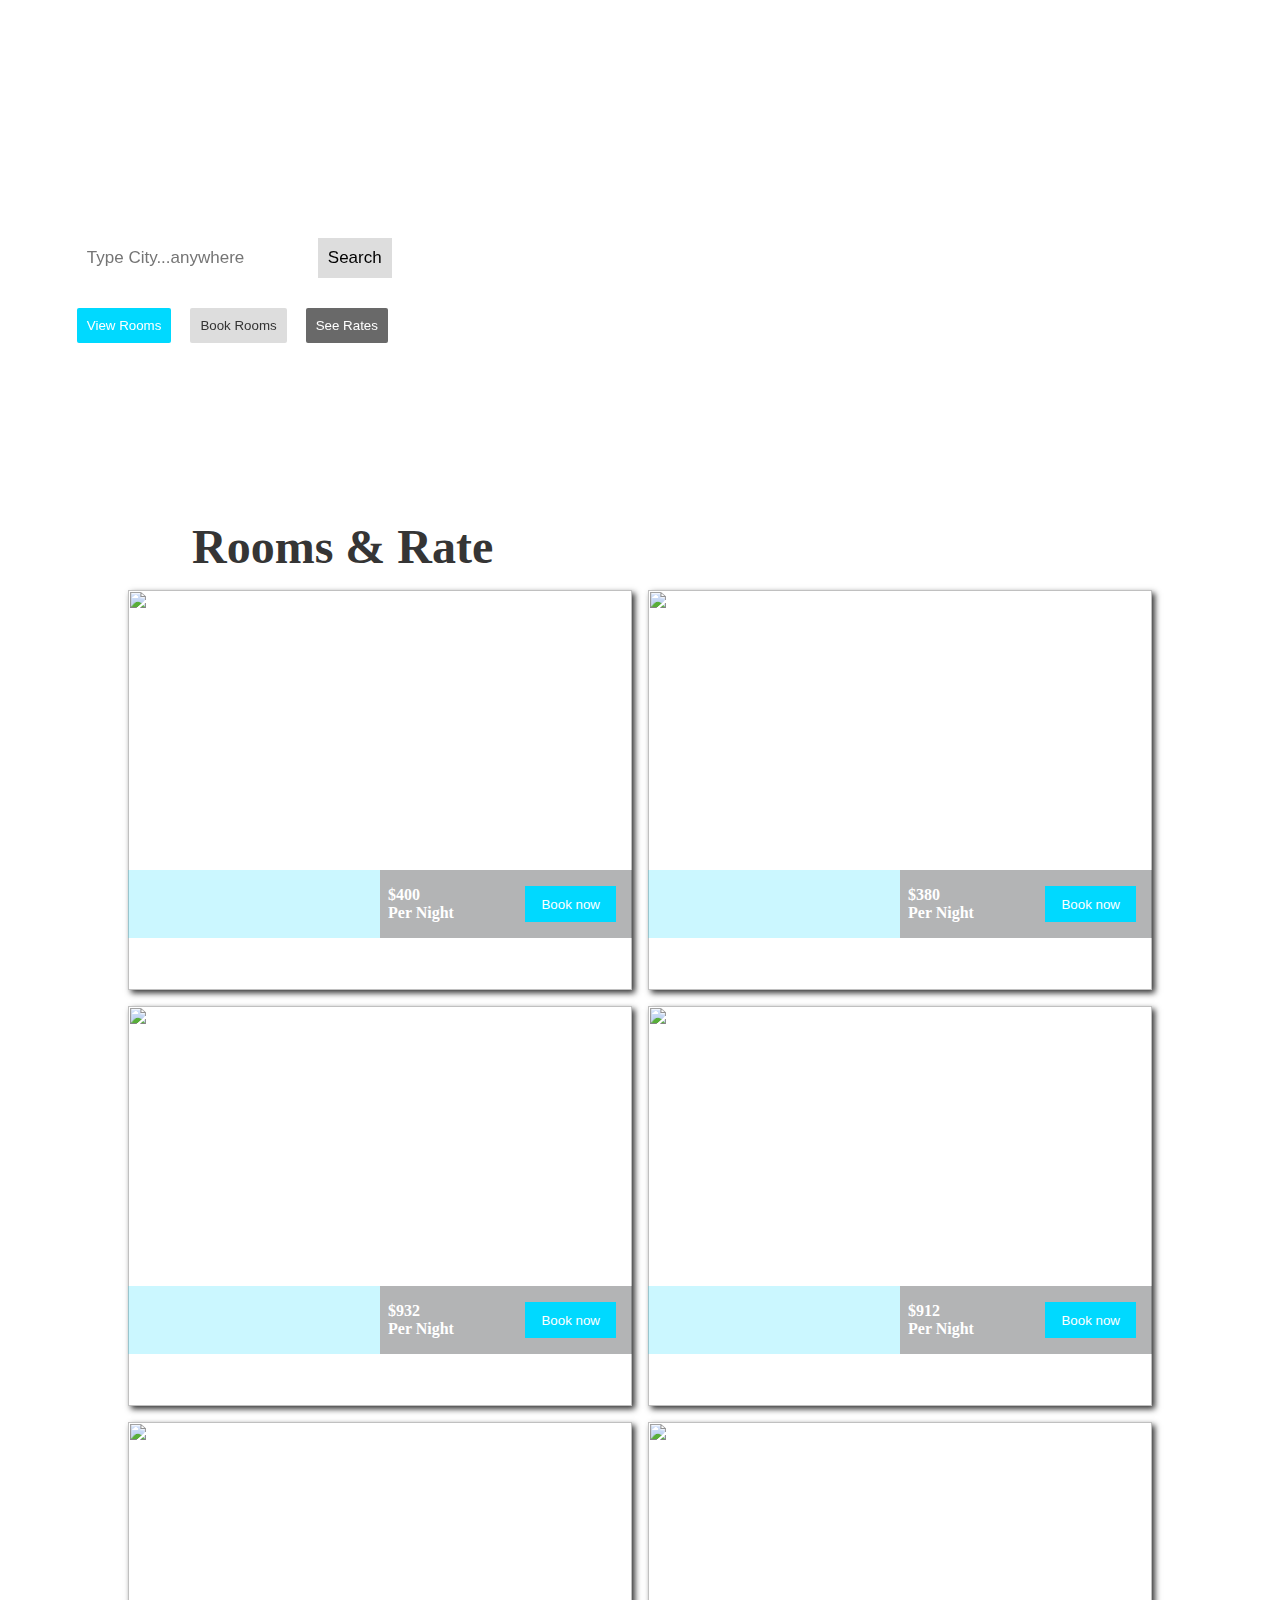
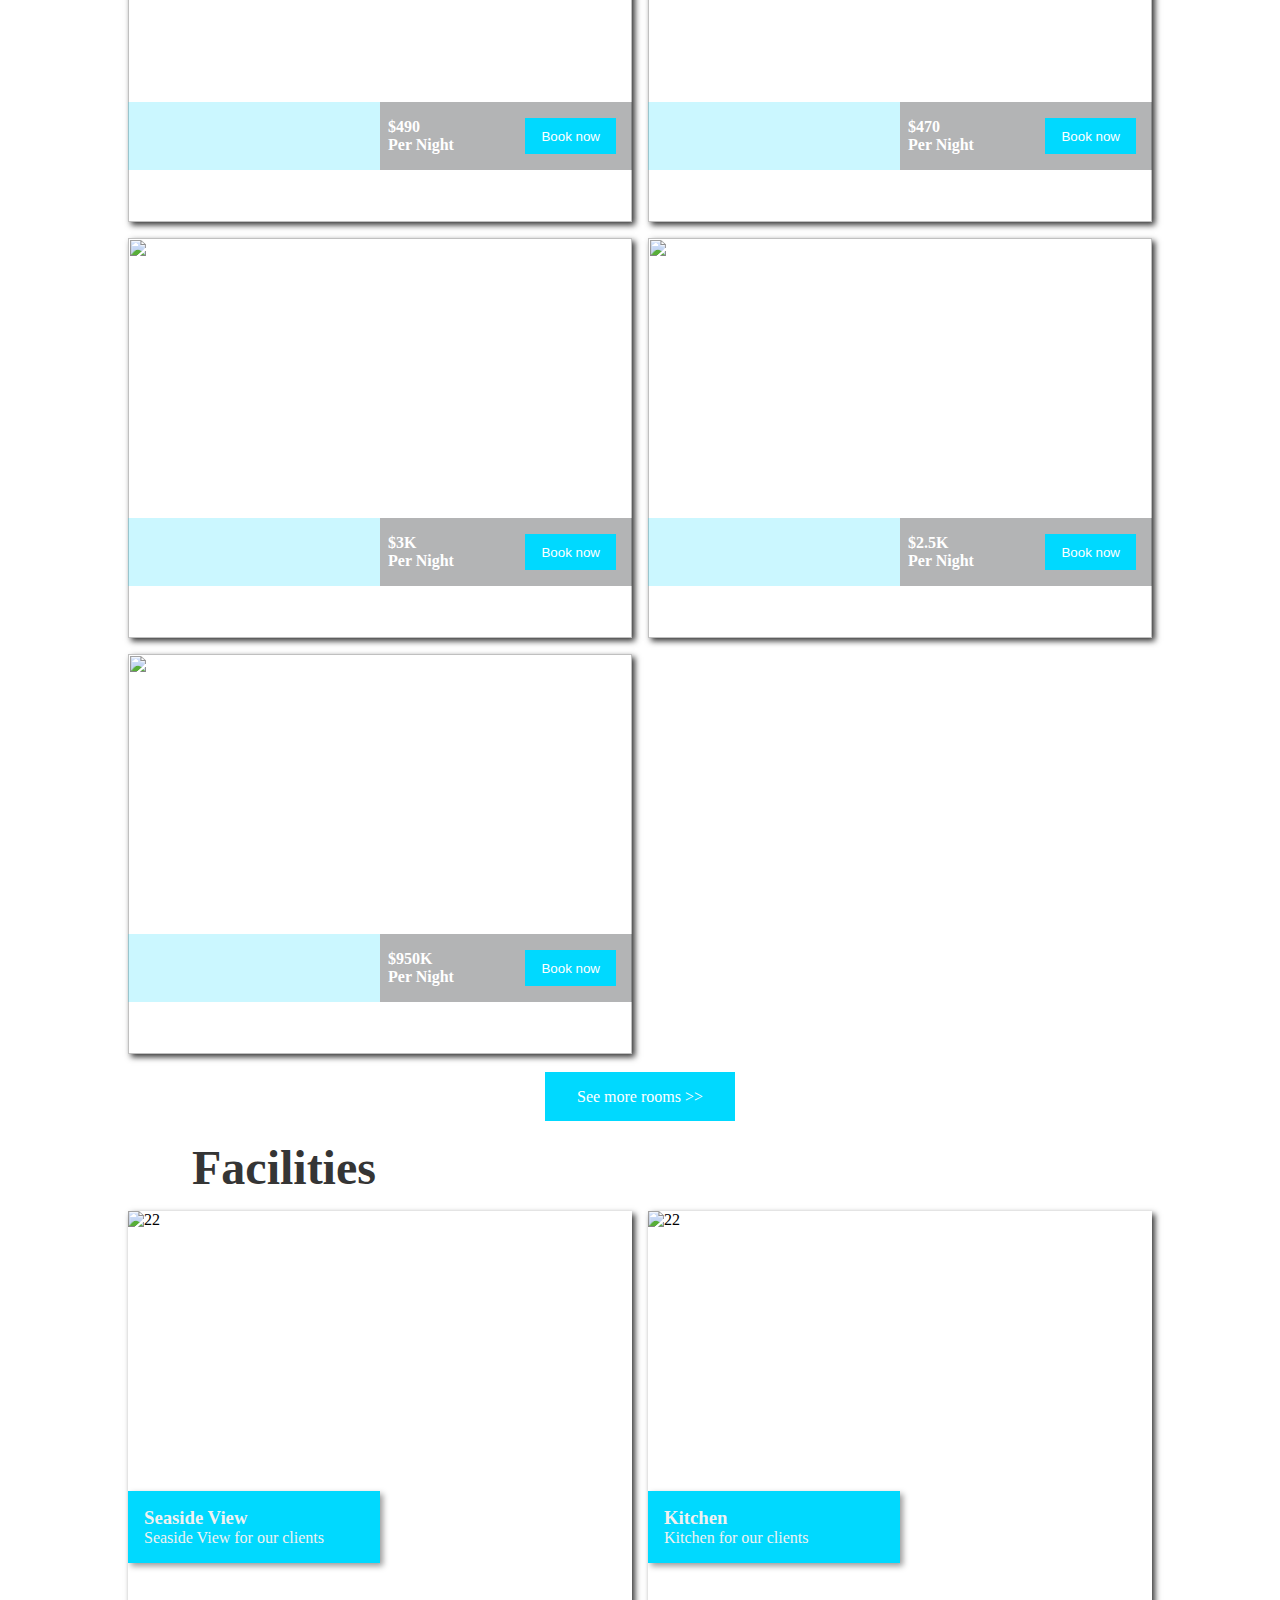
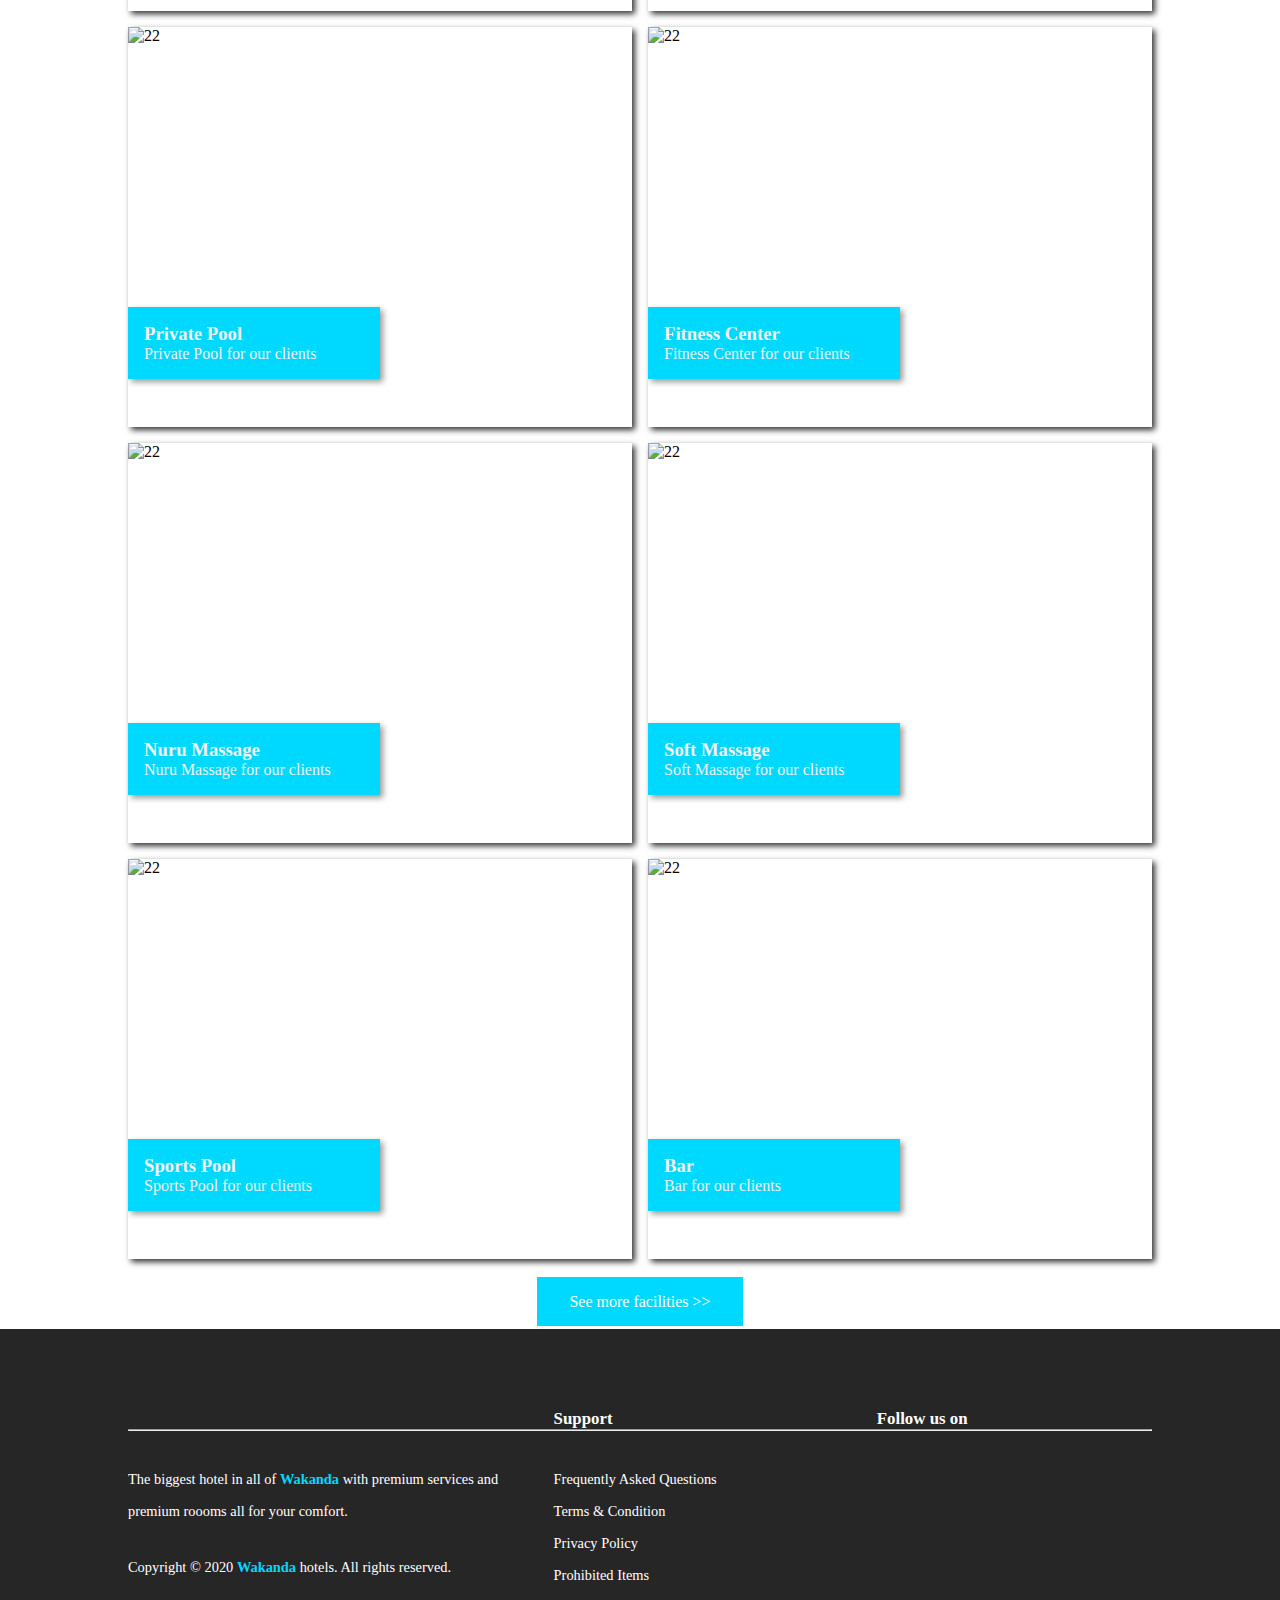
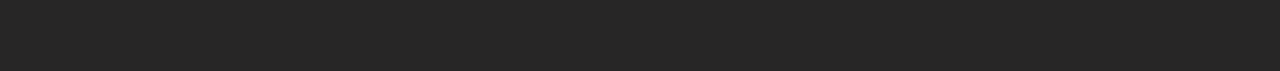
==== Hotel - 4/index.html @ 6106f034 "slider and humber icon updated" ====
<!DOCTYPE html>
<html lang="en">
  <head>
    <meta charset="UTF-8" />
    <meta name="viewport" content="width=device-width, initial-scale=1.0" />
    <title>Wakanda - Home</title>
    <link rel="stylesheet" href="./css/main.css"/>
  </head>
  <body>
    <div id="hero-section" class="hero-section">
      <nav>
        <ul>
          <li class="nav-item"><a href="index.html">Home</a></li>
          <li class="nav-item"><a href="contact.html">Contact Us</a></li>
          <li class="nav-item3">
            <img src="./assets/images/Logo_and_icon/Logo Light.png" alt="" />
          </li>
          <li class="nav-item"><a href="rooms_rate.html">Rooms and rates</a></li>
          <li class="nav-item"><a href="facilities.html">Facilities</a></li>
          <li>
            <img id="humberger"
              src="./assets/images/Logo_and_icon/icon-hamburger.svg"
              alt="menu"
            />
          </li>
        </ul>
          <div id="xmMenu" class="hum-nav hide">
            <li class=""><a href="index.html">Home</a></li>
            <li class=""><a href="contact.html">Contact Us</a></li>
            <li class=""><a href="rooms_rate.html">Rooms and rates</a></li>
            <li class=""><a href="facilities.html">Facilities</a></li>
          </div>
      </nav>
      <div class="hero-text">
        <h1 class="p1">
          best rooms, best rates.
        </h1>
        <p class="p2 mb-2">
          The only 7star Hotel in the whole of WAKANDA, has the best of rooms,
          the best of proces and best of everything.
        </p>
        <form action="GET">
          <input  type="text" placeholder="Type City...anywhere" name="search" />
          <button type="submit">Search</button>
        </form>
        <div class="btns xm-hide">
          <button class="btn1">View Rooms</button>
          <button class="btn2">Book Rooms</button>
          <button class="btn3">See Rates</button>
        </div>
      </div>
    </div>
    <section class="rooms">
      <div class="container">
        <div class="showcase heading">
          <img src="./assets/images/Logo_and_icon/Icon beside heads.png" alt="">
          <h3>Rooms & Rate</h3>
        </div>
        <div id="roomsGallery" class="rooms__gallery">
          <div class="gallery__card">
            <img class="gallery__image" src="./assets/images/Rooms_and_Rates/Room (1).png" alt="">
            <div class="rooms__body">
             <div class="row">
               <div class="col">
                 <h4 class="rooms__title">Master 009</h4>
                 <p class="rooms__text">Master Bedroom with 3 pillows and sofa</p>
               </div>
               <div class="col row">
                <h4 class="rooms__title2">$400 <br> <span>Per Night</span></h4>
                <button class="rooms__button">Book now</button>
               </div>
             </div>
            </div>
          </div>
          <div class="gallery__card">
            <img class="gallery__image" src="./assets/images/Rooms_and_Rates/Room (2).png" alt="">
            <div class="rooms__body">
             <div class="row">
               <div class="col">
                 <h4 class="rooms__title">Master F27</h4>
                 <p class="rooms__text">Master Bedroom with 3 pillows and sofa</p>
               </div>
               <div class="col row">
                <h4 class="rooms__title2">$380 <br> <span>Per Night</span></h4>
                <button class="rooms__button">Book now</button>
               </div>
             </div>
            </div>
          </div>
          <div class="gallery__card">
            <img class="gallery__image" src="./assets/images/Rooms_and_Rates/Room (3).png" alt="">
            <div class="rooms__body">
             <div class="row">
               <div class="col">
                 <h4 class="rooms__title">Bedroom 932</h4>
                 <p class="rooms__text">Master Bedroom with 3 pillows and sofa</p>
               </div>
               <div class="col row">
                <h4 class="rooms__title2">$932 <br> <span>Per Night</span></h4>
                <button class="rooms__button">Book now</button>
               </div>
             </div>
            </div>
          </div>
          <div class="gallery__card">
            <img class="gallery__image" src="./assets/images/Rooms_and_Rates/Room (4).png" alt="">
            <div class="rooms__body">
             <div class="row">
               <div class="col">
                 <h4 class="rooms__title">Master 912</h4>
                 <p class="rooms__text">Master Bedroom with 3 pillows and sofa</p>
               </div>
               <div class="col row">
                <h4 class="rooms__title2">$912 <br> <span>Per Night</span></h4>
                <button class="rooms__button">Book now</button>
               </div>
             </div>
            </div>
          </div>
          <div class="gallery__card">
            <img class="gallery__image" src="./assets/images/Rooms_and_Rates/Room (5).png" alt="">
            <div class="rooms__body">
             <div class="row">
               <div class="col">
                 <h4 class="rooms__title">BEDSTA 202</h4>
                 <p class="rooms__text">Master Bedroom with 3 pillows and sofa</p>
               </div>
               <div class="col row">
                <h4 class="rooms__title2">$490 <br> <span>Per Night</span></h4>
                <button class="rooms__button">Book now</button>
               </div>
             </div>
            </div>
          </div>
          <div class="gallery__card">
            <img class="gallery__image" src="./assets/images/Rooms_and_Rates/Room (6).png" alt="">
            <div class="rooms__body">
             <div class="row">
               <div class="col">
                 <h4 class="rooms__title">HOODbed 317</h4>
                 <p class="rooms__text">Master Bedroom with 3 pillows and sofa</p>
               </div>
               <div class="col row">
                <h4 class="rooms__title2">$470 <br> <span>Per Night</span></h4>
                <button class="rooms__button">Book now</button>
               </div>
             </div>
            </div>
          </div>
          <div class="gallery__card">
            <img class="gallery__image" src="./assets/images/Rooms_and_Rates/Room (7).png" alt="">
            <div class="rooms__body">
             <div class="row">
               <div class="col">
                 <h4 class="rooms__title">Master 001</h4>
                 <p class="rooms__text">Master Bedroom with 3 pillows and sofa</p>
               </div>
               <div class="col row">
                <h4 class="rooms__title2">$3K <br> <span>Per Night</span></h4>
                <button class="rooms__button">Book now</button>
               </div>
             </div>
            </div>
          </div>
          <div class="gallery__card">
            <img class="gallery__image" src="./assets/images/Rooms_and_Rates/Room (8).png" alt="">
            <div class="rooms__body">
             <div class="row">
               <div class="col">
                 <h4 class="rooms__title">BEDSTA 009</h4>
                 <p class="rooms__text">Master Bedroom with 3 pillows and sofa</p>
               </div>
               <div class="col row">
                <h4 class="rooms__title2">$2.5K <br> <span>Per Night</span></h4>
                <button class="rooms__button">Book now</button>
               </div>
             </div>
            </div>
          </div>
          <div class="gallery__card">
            <img class="gallery__image" src="./assets/images/Rooms_and_Rates/Room (9).png" alt="">
            <div class="rooms__body">
             <div class="row">
               <div class="col">
                 <h4 class="rooms__title">LONGRoom 033</h4>
                 <p class="rooms__text">Master Bedroom with 3 pillows and sofa</p>
               </div>
               <div class="col row">
                <h4 class="rooms__title2">$950K <br> <span>Per Night</span></h4>
                <button class="rooms__button">Book now</button>
               </div>
             </div>
            </div>
          </div>
        </div>
        <br>
        <div class="center">
          <a class="rooms__button2" href="./rooms_rate.html">See more rooms >></a>
        </div>
        <br>
      </div>
    </section>
    <section class="facility">
      <div class="container">
        <div class="showcase">
          <img src="./assets/images/Logo_and_icon/Icon beside heads.png" alt="">
          <h3>Facilities</h3>
        </div>
      
        <div id="facilityGallery" class="facility__gallery">
          <div class="gallery__card">
            <img class="gallery__image" src="./assets/images/Facilities/Facility (1).png" alt="">
            <div class="gallery__body">
              <h3 class="gallery__body--head">Seaside View</h3>
              <p class="gallery__body--text">Seaside View for our clients </p>
            </div>
          </div>
          <div class="gallery__card">
            <img class="gallery__image" src="./assets/images/Facilities/Facility (4).png" alt="">
            <div class="gallery__body">
              <h3 class="gallery__body--head">Kitchen View</h3>
              <p class="gallery__body--text">Kitchen View for our clients </p>
            </div>
          </div>
        </div>
        <br>
        <div class="center">
          <a class="rooms__button2" href="./facilities.html">See more facilities >></a>
        </div>
        <br>
      </div>
    </section>
    <section class="footer">
      <div class="container">
        <div class="row mb-4">
          <div class="col-4">
            <img class="footer__logo" src="assets/images/Logo_and_icon/Logo Light.png" alt="">
          </div>
          <div class="col-2">
            <h3 class="footer__label">Support</h3>
          </div>
          <div class="col-2">
            <h3 class="footer__label">Follow us on</h3>
          </div>
        </div>
        <hr>
        <div class="row mt-3">
          <div class="col-4">
           <p class="footer__text mb-2">
             The biggest hotel in all of <span class="footer__hotel-name">Wakanda</span>
             with premium services and premium roooms all for your comfort.</p>
           <p class="footer__text xm-hide">Copyright &copy; 2020 <span class="footer__hotel-name">Wakanda</span> hotels. All rights reserved.</p>
          </div>
          <div class="col-2">
            <ul>
              <li class="footer__support">Frequently Asked Questions</li>
              <li class="footer__support">Terms & Condition</li>
              <li class="footer__support">Privacy Policy</li>
              <li class="footer__support">Prohibited Items</li>
            </ul>
          </div>
          <div class="col-2">
            <ul class="social-handles row">
              <li class="social-icon"><img src="assets/images/Social Media Icons/icons8_facebook_circled_48px.png" alt=""></li>
              <li class="social-icon"><img src="assets/images/Social Media Icons/icons8_linkedin_circled_48px.png" alt=""></li>
              <li class="social-icon"><img src="assets/images/Social Media Icons/icons8_twitter_circled_48px.png" alt=""></li>
            </ul>
          </div>
        </div>
        <div class="lg-hide row">
          <div class="col-4">
            <p class="footer__text">Copyright &copy; 2020 <span class="footer__hotel-name">Wakanda</span> hotels. All rights reserved.</p>
          </div>
        </div>
      </div>
    </section>
    <script src="./js/app.js"></script>
  </body>
</html>
---- Hotel - 4/css/main.css ----
*,*::after, *::before{
  padding: 0;
  margin: 0;
  box-sizing: border-box;
}
body{
  font-family: 'Poppins';
  box-sizing: border-box;
}


/* Contact-section css */
.flex-container {
  display: flex;
  flex-wrap: wrap;
  flex-direction: row;
  height: 400;
  justify-content: space-around;
}

.form {
  background-color: white;
  width: 48%;
  margin-top: 30px;
  margin-left: 30px;
  margin-bottom: 10px;
  margin-right: 20px;
}

.image {
  background-color: white;
  width: 48%;
}

input[type=submit] {
  background-color: rgb(37, 236, 236);
  display: inline-block;
  border: none;
  cursor: pointer;
  color: white;
  font-size: 1rem;
  font-weight: 500;
  padding: 1rem 4rem;

}

input[type=text] {
  padding: 12px 20px;
  box-sizing: border-box;
  border: none;
}

#contactus {
  font-size: large;
  margin-top: 50px;
  margin-bottom: 50px;
  display: flex;
  flex-wrap: nowrap;
  flex-direction: row;
}

#mails {
  display: flex;
  flex-wrap: nowrap;
  flex-direction: row;
  justify-content: space-between;
  margin-bottom: 20px;
}

#fullname {
  width: 100%;
  box-shadow: 2px 2px 2px rgb(223, 219, 219);
  margin-bottom: 20px;
}

#phone,
#address {
  width: 49%;
  box-shadow: 2px 2px 2px rgb(223, 219, 219);
}

#hotelimage {
  width: 100%;
  display: flex;
  flex-wrap: nowrap;
  border: none;
  margin-top: 20px;
}

#message {
  width: 99.2%;
  height: 200px;
  box-shadow: 2px 2px 2px rgb(223, 219, 219);
  border: none;
}

#logo {
  font-size: 50px;
  text-transform: capitalize;
  color: grey;
  padding-left: 20px;
  padding-bottom: 30px;
  padding-top: 0px;


}

#submit {
  margin-top: 20px;
}

@media only screen and (max-width: 900px) {
  .flex-container {
      flex-wrap: wrap-reverse;
      width: 100%;
  }

  .form {
      width: 100%;
      margin-top: 2px;
  }

  .image {
      width: 100%;
  }

  #logo {
      font-size: 30px;
      font-weight: bold;
  }

  .logo {
      height: 40px;
  }
}

@media only screen and (max-width: 350px) {

  #phone,
  #address {
      width: 100%;
      box-shadow: 2px 2px 2px rgb(223, 219, 219);
  }

  #address {
      margin-bottom: 20px;
  }

  #mails {
      flex-wrap: wrap;
  }

  #logo {
      font-size: 25px;
      font-weight: bold;
  }

  .logo {
      height: 30px;
  }
}
/* End Contact-section */




/*Facility -Section css */
.container{
  width: 80%;
  margin: 0 auto;
}


.showcase{
  padding: 1rem 0;
  position: relative;
}
.showcase img{
  width: 3rem;
  position: absolute;
  top: 1.4rem;
}
.showcase h3{
  font-size: 3rem;
  color: #353535;
  padding-left: 4rem;

}
.facility__gallery{
  width: 100%;
  display: grid;
  grid-template-columns: repeat(auto-fit, minmax(500px, 1fr));
  grid-gap: 1rem;
  margin-bottom: 1rem;
}
.gallery__card{
  position: relative;
  height: 25rem;
  box-shadow: 3px 3px 6px rgba(0, 0, 0,0.8);
  overflow: hidden;
  transition: transform 500ms;
}

.gallery__card:hover{
  transform: translateY(2px) scale(.9);
}
.gallery__image{
  width: 100%;
  position: absolute;
  top: 0;
  left: 0;
  height: 100%;
  object-fit: cover;
  z-index: -1;
  animation: moveInTop 500ms ease-out 250ms;
}
.gallery__body{
  background: rgb(0, 217, 255);
  color: #f1f1f1;
  padding: 1rem;
  width: 70%;
  position: absolute;
  top: 70%;
  transition: all 500ms;
  box-shadow: 3px 3px 6px rgba(0, 0, 0,0.4);
  animation: moveInLeft 500ms ease-out;
}

.gallery__card:hover .gallery__body{
  transform: translateY(2px);
}

@media (max-width: 570px) {
  .facility{
    margin: 0;
    width: 100%;
  }
  .showcase{
    margin-left: 7rem;
  }


}
@media (min-width: 809px) {
  .gallery__body{
    width: 50%;
  }

}

@keyframes moveInLeft {
  from{
    transform: translate(-1000px);
  }
}


/* End Facilities-section  */



/*Home - Section */
* a {
  text-decoration: none;
}
* li {
  list-style: none;
}
.hero-section {
  width: 100%;
  background: url(../assets/images/SliderImages/Image2.png);
  background-repeat: no-repeat;
  overflow: hidden;
  bottom: 0;
  background-position: center;
  background-size: cover;
  font-size: 16px;
  height: 100%;
  padding-bottom: 10rem;
  backface-visibility: hidden;
  animation: sliderBack 10000ms ease-in-out infinite 200ms;
}

@keyframes sliderBack {
  0% {
    background:  url(../assets/images/SliderImages/Image2.png);
    
  }
  50% {
    background: url(../assets/images/SliderImages/Image4.png);
    background-color: rgba(0, 0, 0,0.4);
    background-blend-mode: darken;
  }
  75% {
    background: url(../assets/images/SliderImages/Image3.png);
    background-color: rgba(0, 0, 0,0.4);
    background-blend-mode: darken;
  }
  100% {
    background: url(../assets/images/SliderImages/Image1.png);
  }
}

.bg-teal{
  background-color: rgb(0, 217, 255);
}

.hum-nav{
  text-align: center;
  overflow: hidden;
}

.hide{
  display: none;
}

.show{
  display: block;
}


.hum-nav li{
  margin-right: 3rem;
  transition: 200ms;
  animation: moveUp 500ms;
}

@keyframes moveUp{
  from{
    transform: translateY(-20rem);
  }
}
.hum-nav li a{
  color: white;
}



nav {
  margin-top: 40px;
  padding: 20px;
}
nav ul {
  display: flex;
  justify-content: space-evenly;
  flex-wrap: nowrap;
}

nav ul:hover{
  color: rgb(0, 217, 255);
}

nav ul li {
  margin-left: 10px;
  line-height: 2em;
  vertical-align: middle;
}
nav ul .nav-item3 {
  margin-top: -30px;
}
nav ul li a {
  color: #fff;
  font-size: 18px;
  font-weight: 600;
  text-transform: uppercase;
  line-height: 2em;
}

.hero-text {
  display: flex;
  flex-direction: column;
  align-self: flex-start;
  justify-content: space-evenly;
  width: 50%;
  margin-left: 6vw;
  color: #fff;
}
.hero-text .p1 {
  font-size: 45px;
  text-transform: uppercase;
}
.hero-text .p2 {
  font-size: 20px;
}
.hero-text form input {
  padding: 10px;
  font-size: 17px;
  border: none;
}
.hero-text form button {
  padding: 10px 10px;
  margin-left: -4px;
  background: #ddd;
  font-size: 17px;
  border: none;
  cursor: pointer;
}
.hero-text form button:hover {
  background-color: lightslategray;
}
.btns {
  margin-top: 30px;
}
.btns button {
  padding: 10px 10px;
  border-radius: 2px;
  border: 0;
  margin-right: 15px;
  cursor: pointer;
}
.btn1 {
  background-color: rgb(0, 217, 255);
  color: #fff;
}
.btn2 {
  background-color: #ddd;
  color: #333;
}
.btn3 {
  color: #fff;
  background-color: dimgray;
}
@media only screen and (min-width: 376px) {
  nav ul li:last-child {
    display: none;
  }
}
@media only screen and (max-width: 655px) {
  nav ul li a {
    display: none;
  }
  nav ul li:last-child {
    display: block;
  }
  .btns {
    margin-top: 30px;
  }
  .btns button {
    padding: 10px 10px;
    border-radius: 2px;
    border: 0;
    margin-right: 15px;
    cursor: pointer;
    width: 150px;
  }
  .btn1 {
    background-color: rgb(0, 217, 255);
    color: #fff;
    margin-bottom: 10px;
  }
  .btn2 {
    background-color: #ddd;
    color: #333;
    margin-bottom: 10px;
  }
  .btn3 {
    color: #fff;
    background-color: dimgray;
    margin-bottom: 10px;
  }
}
@media only screen and (max-width: 375px) {
  nav ul li {
    align-self: end;
    margin-top: -30px;
    margin-left: 30px;
  }

  nav ul li a {
    display: none;
  }
  nav ul .nav-item3 {
    display: none;
  }
  .hero-text {
    color: #fff;
  }
  .hero-text .p1 {
    font-size: 30px;
    text-transform: uppercase;
  }
  .hero-text .p2 {
    font-size: 20px;
  }
  .hero-text form input {
    padding: 10px;
    font-size: 17px;
    border: none;
  }
  .hero-text form button {
    margin-left: 1px;
    padding: 10px 10px;
    background: #ddd;
    font-size: 13px;
    border: none;
    cursor: pointer;
  }
  .hero-text form button:hover {
    background-color: lightslategray;
  }
  .btns {
    margin-top: 30px;
  }
  .btns button {
    padding: 10px 10px;
    border-radius: 2px;
    border: 0;
    margin-right: 15px;
    cursor: pointer;
    width: 150px;
  }
  .btn1 {
    background-color: rgb(0, 217, 255);
    color: #fff;
    margin-bottom: 10px;
  }
  .btn2 {
    background-color: #ddd;
    color: #333;
    margin-bottom: 10px;
  }
  .btn3 {
    color: #fff;
    background-color: dimgray;
    margin-bottom: 10px;
  }
}



/*Footer-section */
.footer{
  background-color: #272626;
  color: #fff;
  padding: 5rem 0;
  font-size: .9rem;
}
.row {
  display: flex;
  justify-content: space-between;
  /* align-items: flex-start; */
} 

.col-4{
  width: calc(40% - 2rem);
}
.col-2{
  width: calc((60% / 2) - 2rem);
}

.mb-2{
  margin-bottom: 1.5rem;
}
.mt-3{
  margin-top: 2rem;
}

.footer__logo{
  width: 30%;
}

.footer__text, .footer__support{
  line-height: 2rem;
}
.footer__hotel-name{
  color: rgb(0, 217, 255);
  font-weight: bold;
}
.social-handles{
  justify-content: start;
}

.lg-hide{
  display: none;
}


.header nav{
  margin: 0;
  padding: 3rem 0 ;
}





/* INdex -section */
.search{
  margin: 0 2rem;
  width: 50%;
}

.search__input{
  background-color: #f7f7f7f7;
  padding: 0 4rem;
  width: 70%;
}
.flex{
  display: flex;
  padding: 2rem 0;
}
.group-buttons{
  padding: 0;
}
.just-btn{
  /* display: inline-block; */
  padding: .65rem 2rem;
  border: none;
  font-size: 1rem;
  font-weight: 500;
  transition: transform 250ms;
}

.just-btn:hover{
  transform: scale(1.1) translateY(.5rem);
  cursor: pointer;
}

.bg-primary{
  background-color: rgb(0, 217, 255);
  color: white;
}
.bg-dark{
  background-color: #272626;
  color: #fff;
}
.bg-secondary{
  background-color: #f7f7f7f7;
  color: #353535;
}
.bg-dark__deep{
  background-color: #7a7878;
  color: #fff;
}
.rooms__gallery{
  width: 100%;
  display: grid;
  grid-template-columns: repeat(auto-fit, minmax(400px, 1fr));
  grid-gap: 1rem;
  margin-bottom: 1rem;
}
.rooms__body{
color: white;
  padding: 1rem;
  position: absolute;
  top: 70%;
  width: 100%;

}
.rooms__body::after{
  content: '';
  position: absolute;
  width: 50%;
  height: 100%;
  top: 0;
  left: 0;
  background-color: rgba(0, 217, 255, 0.205);
}
.rooms__body::before{
  content: '';
  position: absolute;
  width: 50%;
  height: 100%;
  top: 0;
  right: 0;
  background-color: rgba(25, 28, 29, 0.329);
  z-index: -1;
}
.rooms__title{
  font-size: 1rem;
}
.rooms__title2{
  color: white;
  font-size: 1rem;
  padding-left: .5rem;
}
.rooms__text{
  font-size: .7rem;
}
.rooms__button{
  padding: 0 1rem;
  border: none;
  color: white;
  background-color: rgb(0, 217, 255);
  transition: background-color 250ms;
}
.rooms__button2{
  padding: 1rem 2rem;
  border: none;
  color: white;
  background-color: rgb(0, 217, 255);
  transition: background-color 250ms;
}
.rooms__button:hover,
.rooms__button2:hover{
  cursor: pointer;
  background-color: rgba(0, 217, 255, 0.767);
}
.col{
  width: 50%;
}

.center {
  width: 100%;
  text-align: center;
}


@media (max-width: 690px ){
  .row, .flex {
    flex-flow: column;
    /* align-items: flex-start; */
  }
  .rooms__body > .row{
    flex-flow: row;
  }
  .row > .rooms__title2{
    display: none;
  }
  .row > .rooms__button{
    padding: 1rem 2rem;
    margin: auto;
  }
  .xm-hide{
    display: none;
  }
  .lg-hide{
    display: block;
  }
  .footer__label{
    display: none;
  }
  .footer__logo{
    width: 50%;
  }
  .col-4, .col-2{
    width: 100%;
    text-align: center;
  }
  .social-handles{
    justify-content: center;
    flex-flow: row;
  }
  
  .search {
    width: 100%;
    margin-bottom: 1rem;
    text-align: center;
    padding: 0;
    margin: 0;
  }
  .search__input{
    width: 100%;
    margin-bottom: 1rem;
  }
  .group-buttons{
    display: flex;
    flex-flow: column;
    justify-content: center;
    align-items: center;
  }
  .just-btn{
    width: 50%;
    margin-bottom: 1rem;
  }
  .just-btn:not(:first-child){
    margin-bottom: 1rem;
  }
}
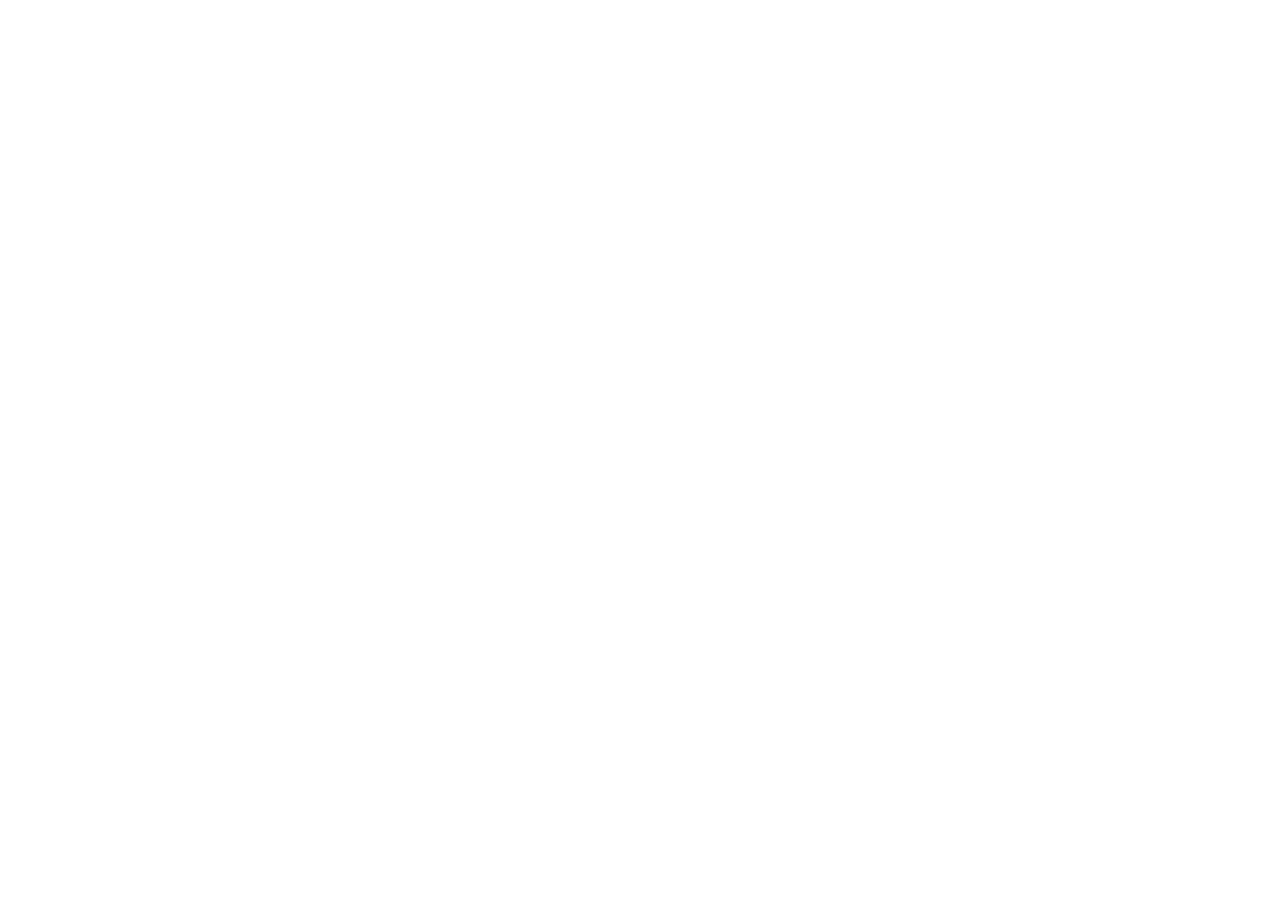
==== commit 04aa455a: "updated repo" ====
--- a/Hotel - 4/index.html
+++ b/Hotel - 4/index.html
@@ -4,276 +4,9 @@
     <meta charset="UTF-8" />
     <meta name="viewport" content="width=device-width, initial-scale=1.0" />
     <title>Wakanda - Home</title>
-    <link rel="stylesheet" href="./css/main.css"/>
+    <link rel="stylesheet" href="./css/main.css" />
   </head>
   <body>
-    <div id="hero-section" class="hero-section">
-      <nav>
-        <ul>
-          <li class="nav-item"><a href="index.html">Home</a></li>
-          <li class="nav-item"><a href="contact.html">Contact Us</a></li>
-          <li class="nav-item3">
-            <img src="./assets/images/Logo_and_icon/Logo Light.png" alt="" />
-          </li>
-          <li class="nav-item"><a href="rooms_rate.html">Rooms and rates</a></li>
-          <li class="nav-item"><a href="facilities.html">Facilities</a></li>
-          <li>
-            <img id="humberger"
-              src="./assets/images/Logo_and_icon/icon-hamburger.svg"
-              alt="menu"
-            />
-          </li>
-        </ul>
-          <div id="xmMenu" class="hum-nav hide">
-            <li class=""><a href="index.html">Home</a></li>
-            <li class=""><a href="contact.html">Contact Us</a></li>
-            <li class=""><a href="rooms_rate.html">Rooms and rates</a></li>
-            <li class=""><a href="facilities.html">Facilities</a></li>
-          </div>
-      </nav>
-      <div class="hero-text">
-        <h1 class="p1">
-          best rooms, best rates.
-        </h1>
-        <p class="p2 mb-2">
-          The only 7star Hotel in the whole of WAKANDA, has the best of rooms,
-          the best of proces and best of everything.
-        </p>
-        <form action="GET">
-          <input  type="text" placeholder="Type City...anywhere" name="search" />
-          <button type="submit">Search</button>
-        </form>
-        <div class="btns xm-hide">
-          <button class="btn1">View Rooms</button>
-          <button class="btn2">Book Rooms</button>
-          <button class="btn3">See Rates</button>
-        </div>
-      </div>
-    </div>
-    <section class="rooms">
-      <div class="container">
-        <div class="showcase heading">
-          <img src="./assets/images/Logo_and_icon/Icon beside heads.png" alt="">
-          <h3>Rooms & Rate</h3>
-        </div>
-        <div id="roomsGallery" class="rooms__gallery">
-          <div class="gallery__card">
-            <img class="gallery__image" src="./assets/images/Rooms_and_Rates/Room (1).png" alt="">
-            <div class="rooms__body">
-             <div class="row">
-               <div class="col">
-                 <h4 class="rooms__title">Master 009</h4>
-                 <p class="rooms__text">Master Bedroom with 3 pillows and sofa</p>
-               </div>
-               <div class="col row">
-                <h4 class="rooms__title2">$400 <br> <span>Per Night</span></h4>
-                <button class="rooms__button">Book now</button>
-               </div>
-             </div>
-            </div>
-          </div>
-          <div class="gallery__card">
-            <img class="gallery__image" src="./assets/images/Rooms_and_Rates/Room (2).png" alt="">
-            <div class="rooms__body">
-             <div class="row">
-               <div class="col">
-                 <h4 class="rooms__title">Master F27</h4>
-                 <p class="rooms__text">Master Bedroom with 3 pillows and sofa</p>
-               </div>
-               <div class="col row">
-                <h4 class="rooms__title2">$380 <br> <span>Per Night</span></h4>
-                <button class="rooms__button">Book now</button>
-               </div>
-             </div>
-            </div>
-          </div>
-          <div class="gallery__card">
-            <img class="gallery__image" src="./assets/images/Rooms_and_Rates/Room (3).png" alt="">
-            <div class="rooms__body">
-             <div class="row">
-               <div class="col">
-                 <h4 class="rooms__title">Bedroom 932</h4>
-                 <p class="rooms__text">Master Bedroom with 3 pillows and sofa</p>
-               </div>
-               <div class="col row">
-                <h4 class="rooms__title2">$932 <br> <span>Per Night</span></h4>
-                <button class="rooms__button">Book now</button>
-               </div>
-             </div>
-            </div>
-          </div>
-          <div class="gallery__card">
-            <img class="gallery__image" src="./assets/images/Rooms_and_Rates/Room (4).png" alt="">
-            <div class="rooms__body">
-             <div class="row">
-               <div class="col">
-                 <h4 class="rooms__title">Master 912</h4>
-                 <p class="rooms__text">Master Bedroom with 3 pillows and sofa</p>
-               </div>
-               <div class="col row">
-                <h4 class="rooms__title2">$912 <br> <span>Per Night</span></h4>
-                <button class="rooms__button">Book now</button>
-               </div>
-             </div>
-            </div>
-          </div>
-          <div class="gallery__card">
-            <img class="gallery__image" src="./assets/images/Rooms_and_Rates/Room (5).png" alt="">
-            <div class="rooms__body">
-             <div class="row">
-               <div class="col">
-                 <h4 class="rooms__title">BEDSTA 202</h4>
-                 <p class="rooms__text">Master Bedroom with 3 pillows and sofa</p>
-               </div>
-               <div class="col row">
-                <h4 class="rooms__title2">$490 <br> <span>Per Night</span></h4>
-                <button class="rooms__button">Book now</button>
-               </div>
-             </div>
-            </div>
-          </div>
-          <div class="gallery__card">
-            <img class="gallery__image" src="./assets/images/Rooms_and_Rates/Room (6).png" alt="">
-            <div class="rooms__body">
-             <div class="row">
-               <div class="col">
-                 <h4 class="rooms__title">HOODbed 317</h4>
-                 <p class="rooms__text">Master Bedroom with 3 pillows and sofa</p>
-               </div>
-               <div class="col row">
-                <h4 class="rooms__title2">$470 <br> <span>Per Night</span></h4>
-                <button class="rooms__button">Book now</button>
-               </div>
-             </div>
-            </div>
-          </div>
-          <div class="gallery__card">
-            <img class="gallery__image" src="./assets/images/Rooms_and_Rates/Room (7).png" alt="">
-            <div class="rooms__body">
-             <div class="row">
-               <div class="col">
-                 <h4 class="rooms__title">Master 001</h4>
-                 <p class="rooms__text">Master Bedroom with 3 pillows and sofa</p>
-               </div>
-               <div class="col row">
-                <h4 class="rooms__title2">$3K <br> <span>Per Night</span></h4>
-                <button class="rooms__button">Book now</button>
-               </div>
-             </div>
-            </div>
-          </div>
-          <div class="gallery__card">
-            <img class="gallery__image" src="./assets/images/Rooms_and_Rates/Room (8).png" alt="">
-            <div class="rooms__body">
-             <div class="row">
-               <div class="col">
-                 <h4 class="rooms__title">BEDSTA 009</h4>
-                 <p class="rooms__text">Master Bedroom with 3 pillows and sofa</p>
-               </div>
-               <div class="col row">
-                <h4 class="rooms__title2">$2.5K <br> <span>Per Night</span></h4>
-                <button class="rooms__button">Book now</button>
-               </div>
-             </div>
-            </div>
-          </div>
-          <div class="gallery__card">
-            <img class="gallery__image" src="./assets/images/Rooms_and_Rates/Room (9).png" alt="">
-            <div class="rooms__body">
-             <div class="row">
-               <div class="col">
-                 <h4 class="rooms__title">LONGRoom 033</h4>
-                 <p class="rooms__text">Master Bedroom with 3 pillows and sofa</p>
-               </div>
-               <div class="col row">
-                <h4 class="rooms__title2">$950K <br> <span>Per Night</span></h4>
-                <button class="rooms__button">Book now</button>
-               </div>
-             </div>
-            </div>
-          </div>
-        </div>
-        <br>
-        <div class="center">
-          <a class="rooms__button2" href="./rooms_rate.html">See more rooms >></a>
-        </div>
-        <br>
-      </div>
-    </section>
-    <section class="facility">
-      <div class="container">
-        <div class="showcase">
-          <img src="./assets/images/Logo_and_icon/Icon beside heads.png" alt="">
-          <h3>Facilities</h3>
-        </div>
-      
-        <div id="facilityGallery" class="facility__gallery">
-          <div class="gallery__card">
-            <img class="gallery__image" src="./assets/images/Facilities/Facility (1).png" alt="">
-            <div class="gallery__body">
-              <h3 class="gallery__body--head">Seaside View</h3>
-              <p class="gallery__body--text">Seaside View for our clients </p>
-            </div>
-          </div>
-          <div class="gallery__card">
-            <img class="gallery__image" src="./assets/images/Facilities/Facility (4).png" alt="">
-            <div class="gallery__body">
-              <h3 class="gallery__body--head">Kitchen View</h3>
-              <p class="gallery__body--text">Kitchen View for our clients </p>
-            </div>
-          </div>
-        </div>
-        <br>
-        <div class="center">
-          <a class="rooms__button2" href="./facilities.html">See more facilities >></a>
-        </div>
-        <br>
-      </div>
-    </section>
-    <section class="footer">
-      <div class="container">
-        <div class="row mb-4">
-          <div class="col-4">
-            <img class="footer__logo" src="assets/images/Logo_and_icon/Logo Light.png" alt="">
-          </div>
-          <div class="col-2">
-            <h3 class="footer__label">Support</h3>
-          </div>
-          <div class="col-2">
-            <h3 class="footer__label">Follow us on</h3>
-          </div>
-        </div>
-        <hr>
-        <div class="row mt-3">
-          <div class="col-4">
-           <p class="footer__text mb-2">
-             The biggest hotel in all of <span class="footer__hotel-name">Wakanda</span>
-             with premium services and premium roooms all for your comfort.</p>
-           <p class="footer__text xm-hide">Copyright &copy; 2020 <span class="footer__hotel-name">Wakanda</span> hotels. All rights reserved.</p>
-          </div>
-          <div class="col-2">
-            <ul>
-              <li class="footer__support">Frequently Asked Questions</li>
-              <li class="footer__support">Terms & Condition</li>
-              <li class="footer__support">Privacy Policy</li>
-              <li class="footer__support">Prohibited Items</li>
-            </ul>
-          </div>
-          <div class="col-2">
-            <ul class="social-handles row">
-              <li class="social-icon"><img src="assets/images/Social Media Icons/icons8_facebook_circled_48px.png" alt=""></li>
-              <li class="social-icon"><img src="assets/images/Social Media Icons/icons8_linkedin_circled_48px.png" alt=""></li>
-              <li class="social-icon"><img src="assets/images/Social Media Icons/icons8_twitter_circled_48px.png" alt=""></li>
-            </ul>
-          </div>
-        </div>
-        <div class="lg-hide row">
-          <div class="col-4">
-            <p class="footer__text">Copyright &copy; 2020 <span class="footer__hotel-name">Wakanda</span> hotels. All rights reserved.</p>
-          </div>
-        </div>
-      </div>
-    </section>
-    <script src="./js/app.js"></script>
+    
   </body>
 </html>
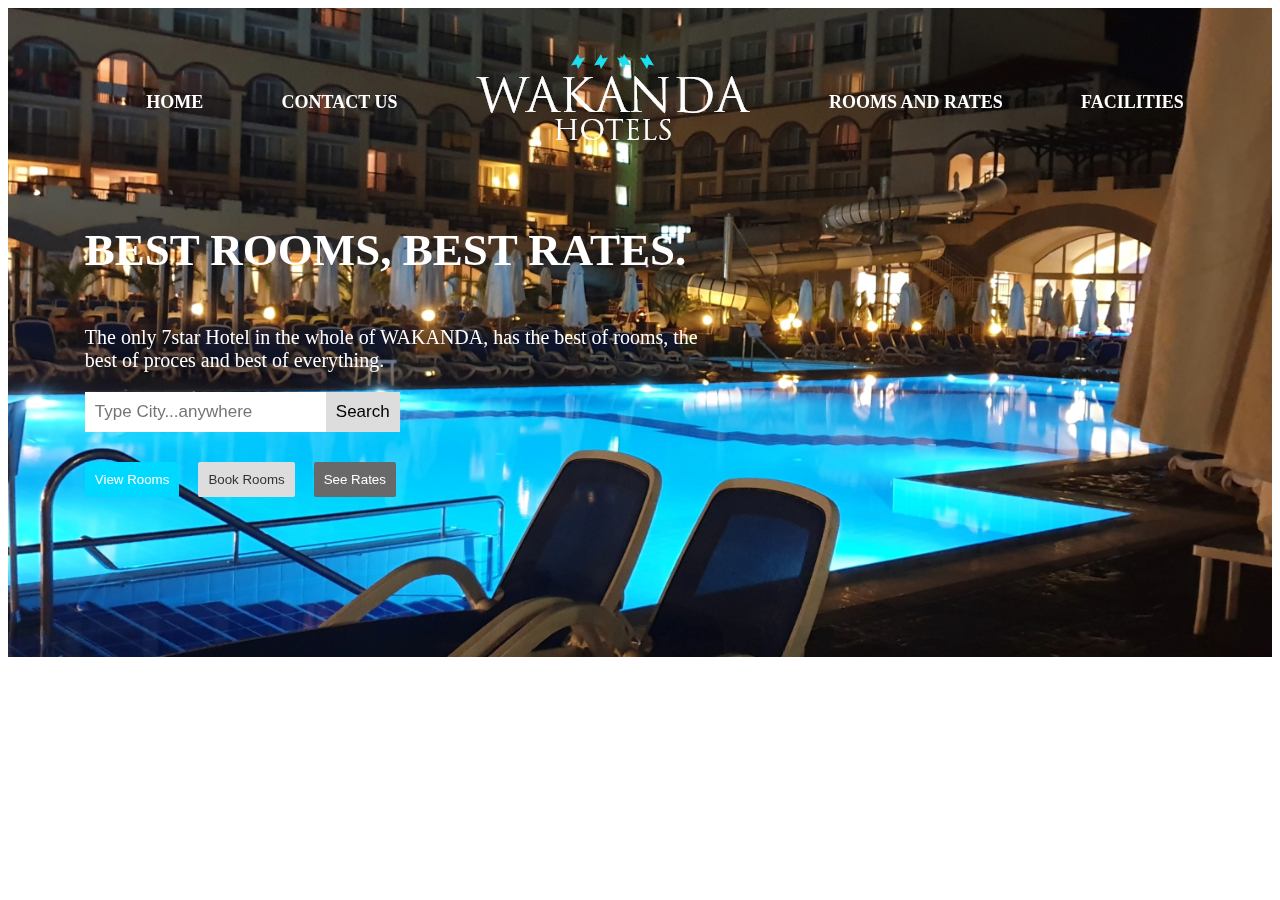
==== commit db8aecbd: "add navbar and home slider section" ====
--- a/Hotel - 4/index.html
+++ b/Hotel - 4/index.html
@@ -7,6 +7,52 @@
     <link rel="stylesheet" href="./css/main.css" />
   </head>
   <body>
-    
+    <div id="hero-section" class="hero-section">
+      <nav>
+        <ul>
+          <li class="nav-item"><a href="index.html">Home</a></li>
+          <li class="nav-item"><a href="contact.html">Contact Us</a></li>
+          <li class="nav-item3">
+            <img src="./assets/images/Logo_and_icon/Logo Light.png" alt="" />
+          </li>
+          <li class="nav-item">
+            <a href="rooms_rate.html">Rooms and rates</a>
+          </li>
+          <li class="nav-item"><a href="facility.html">Facilities</a></li>
+          <li>
+            <img
+              id="humberger"
+              src="./assets/images/Logo_and_icon/icon-hamburger.svg"
+              alt="menu"
+            />
+          </li>
+        </ul>
+        <div id="xmMenu" class="hum-nav hide">
+          <li class=""><a href="index.html">Home</a></li>
+          <li class=""><a href="contact.html">Contact Us</a></li>
+          <li class=""><a href="rooms_rate.html">Rooms and rates</a></li>
+          <li class=""><a href="facilities.html">Facilities</a></li>
+        </div>
+      </nav>
+      <div class="hero-text">
+        <h1 class="p1">
+          best rooms, best rates.
+        </h1>
+        <p class="p2 mb-2">
+          The only 7star Hotel in the whole of WAKANDA, has the best of rooms,
+          the best of proces and best of everything.
+        </p>
+        <form action="GET">
+          <input type="text" placeholder="Type City...anywhere" name="search" />
+          <button type="submit">Search</button>
+        </form>
+        <div class="btns xm-hide">
+          <button class="btn1">View Rooms</button>
+          <button class="btn2">Book Rooms</button>
+          <button class="btn3">See Rates</button>
+        </div>
+      </div>
+    </div>
+    <script src="./js/app.js"></script>
   </body>
 </html>
--- a/Hotel - 4/css/main.css
+++ b/Hotel - 4/css/main.css
@@ -0,0 +1,447 @@
+/* Rooms and Rate -section */
+.search {
+  margin: 0 2rem;
+  width: 50%;
+}
+
+.search__input {
+  background-color: #f7f7f7f7;
+  padding: 0 4rem;
+  width: 70%;
+}
+.flex {
+  display: flex;
+  padding: 2rem 0;
+}
+.group-buttons {
+  padding: 0;
+}
+.just-btn {
+  /* display: inline-block; */
+  padding: 0.65rem 2rem;
+  border: none;
+  font-size: 1rem;
+  font-weight: 500;
+  transition: transform 250ms;
+}
+
+.just-btn:hover {
+  transform: scale(1.1) translateY(0.5rem);
+  cursor: pointer;
+}
+
+.bg-primary {
+  background-color: rgb(0, 217, 255);
+  color: white;
+}
+.bg-dark {
+  background-color: #272626;
+  color: #fff;
+}
+.bg-secondary {
+  background-color: #f7f7f7f7;
+  color: #353535;
+}
+.bg-dark__deep {
+  background-color: #7a7878;
+  color: #fff;
+}
+.rooms__gallery {
+  width: 100%;
+  display: grid;
+  grid-template-columns: repeat(auto-fit, minmax(400px, 1fr));
+  grid-gap: 1rem;
+  margin-bottom: 1rem;
+}
+.rooms__body {
+  color: white;
+  padding: 1rem;
+  position: absolute;
+  top: 70%;
+  width: 100%;
+}
+.rooms__body::after {
+  content: "";
+  position: absolute;
+  width: 50%;
+  height: 100%;
+  top: 0;
+  left: 0;
+  background-color: rgba(0, 217, 255, 0.205);
+}
+.rooms__body::before {
+  content: "";
+  position: absolute;
+  width: 50%;
+  height: 100%;
+  top: 0;
+  right: 0;
+  background-color: rgba(25, 28, 29, 0.329);
+  z-index: -1;
+}
+.rooms__title {
+  font-size: 1rem;
+}
+.rooms__title2 {
+  color: white;
+  font-size: 1rem;
+  padding-left: 0.5rem;
+}
+.rooms__text {
+  font-size: 0.7rem;
+}
+.rooms__button {
+  padding: 0 1rem;
+  border: none;
+  color: white;
+  background-color: rgb(0, 217, 255);
+  transition: background-color 250ms;
+}
+.rooms__button2 {
+  padding: 1rem 2rem;
+  border: none;
+  color: white;
+  background-color: rgb(0, 217, 255);
+  transition: background-color 250ms;
+}
+.rooms__button:hover,
+.rooms__button2:hover {
+  cursor: pointer;
+  background-color: rgba(0, 217, 255, 0.767);
+}
+.col {
+  width: 50%;
+}
+
+.center {
+  width: 100%;
+  text-align: center;
+}
+
+@media (max-width: 690px) {
+  .row,
+  .flex {
+    flex-flow: column;
+    /* align-items: flex-start; */
+  }
+  .rooms__body > .row {
+    flex-flow: row;
+  }
+  .row > .rooms__title2 {
+    display: none;
+  }
+  .row > .rooms__button {
+    padding: 1rem 2rem;
+    margin: auto;
+  }
+  .xm-hide {
+    display: none;
+  }
+  .lg-hide {
+    display: block;
+  }
+  .footer__label {
+    display: none;
+  }
+  .footer__logo {
+    width: 50%;
+  }
+  .col-4,
+  .col-2 {
+    width: 100%;
+    text-align: center;
+  }
+  .social-handles {
+    justify-content: center;
+    flex-flow: row;
+  }
+
+  .search {
+    width: 100%;
+    margin-bottom: 1rem;
+    text-align: center;
+    padding: 0;
+    margin: 0;
+  }
+  .search__input {
+    width: 100%;
+    margin-bottom: 1rem;
+  }
+  .group-buttons {
+    display: flex;
+    flex-flow: column;
+    justify-content: center;
+    align-items: center;
+  }
+  .just-btn {
+    width: 50%;
+    margin-bottom: 1rem;
+  }
+  .just-btn:not(:first-child) {
+    margin-bottom: 1rem;
+  }
+}
+
+/* nav and home */
+/*Home - Section */
+* a {
+  text-decoration: none;
+}
+* li {
+  list-style: none;
+}
+.hero-section {
+  width: 100%;
+  background: url(../assets/images/SliderImages/Image2.png);
+  background-repeat: no-repeat;
+  overflow: hidden;
+  bottom: 0;
+  background-position: center;
+  background-size: cover;
+  font-size: 16px;
+  height: 100%;
+  padding-bottom: 10rem;
+  backface-visibility: hidden;
+  animation: sliderBack 10000ms ease-in-out infinite 200ms;
+}
+
+@keyframes sliderBack {
+  0% {
+    background: url(../assets/images/SliderImages/Image2.png);
+  }
+  50% {
+    background: url(../assets/images/SliderImages/Image4.png);
+    background-color: rgba(0, 0, 0, 0.4);
+    background-blend-mode: darken;
+  }
+  75% {
+    background: url(../assets/images/SliderImages/Image3.png);
+    background-color: rgba(0, 0, 0, 0.4);
+    background-blend-mode: darken;
+  }
+  100% {
+    background: url(../assets/images/SliderImages/Image1.png);
+  }
+}
+
+.bg-teal {
+  background-color: rgb(0, 217, 255);
+}
+
+.hum-nav {
+  text-align: center;
+  overflow: hidden;
+}
+
+.hide {
+  display: none;
+}
+
+.show {
+  display: block;
+}
+
+.hum-nav li {
+  margin-right: 3rem;
+  transition: 200ms;
+  animation: moveUp 500ms;
+}
+
+@keyframes moveUp {
+  from {
+    transform: translateY(-20rem);
+  }
+}
+.hum-nav li a {
+  color: white;
+}
+
+nav {
+  margin-top: 40px;
+  padding: 20px;
+}
+nav ul {
+  display: flex;
+  justify-content: space-evenly;
+  flex-wrap: nowrap;
+}
+
+nav ul:hover {
+  color: rgb(0, 217, 255);
+}
+
+nav ul li {
+  margin-left: 10px;
+  line-height: 2em;
+  vertical-align: middle;
+}
+nav ul .nav-item3 {
+  margin-top: -30px;
+}
+nav ul li a {
+  color: #fff;
+  font-size: 18px;
+  font-weight: 600;
+  text-transform: uppercase;
+  line-height: 2em;
+}
+
+.hero-text {
+  display: flex;
+  flex-direction: column;
+  align-self: flex-start;
+  justify-content: space-evenly;
+  width: 50%;
+  margin-left: 6vw;
+  color: #fff;
+}
+.hero-text .p1 {
+  font-size: 45px;
+  text-transform: uppercase;
+}
+.hero-text .p2 {
+  font-size: 20px;
+}
+.hero-text form input {
+  padding: 10px;
+  font-size: 17px;
+  border: none;
+}
+.hero-text form button {
+  padding: 10px 10px;
+  margin-left: -4px;
+  background: #ddd;
+  font-size: 17px;
+  border: none;
+  cursor: pointer;
+}
+.hero-text form button:hover {
+  background-color: lightslategray;
+}
+.btns {
+  margin-top: 30px;
+}
+.btns button {
+  padding: 10px 10px;
+  border-radius: 2px;
+  border: 0;
+  margin-right: 15px;
+  cursor: pointer;
+}
+.btn1 {
+  background-color: rgb(0, 217, 255);
+  color: #fff;
+}
+.btn2 {
+  background-color: #ddd;
+  color: #333;
+}
+.btn3 {
+  color: #fff;
+  background-color: dimgray;
+}
+@media only screen and (min-width: 376px) {
+  nav ul li:last-child {
+    display: none;
+  }
+}
+@media only screen and (max-width: 655px) {
+  nav ul li a {
+    display: none;
+  }
+  nav ul li:last-child {
+    display: block;
+  }
+  .btns {
+    margin-top: 30px;
+  }
+  .btns button {
+    padding: 10px 10px;
+    border-radius: 2px;
+    border: 0;
+    margin-right: 15px;
+    cursor: pointer;
+    width: 150px;
+  }
+  .btn1 {
+    background-color: rgb(0, 217, 255);
+    color: #fff;
+    margin-bottom: 10px;
+  }
+  .btn2 {
+    background-color: #ddd;
+    color: #333;
+    margin-bottom: 10px;
+  }
+  .btn3 {
+    color: #fff;
+    background-color: dimgray;
+    margin-bottom: 10px;
+  }
+}
+@media only screen and (max-width: 375px) {
+  nav ul li {
+    align-self: end;
+    margin-top: -30px;
+    margin-left: 30px;
+  }
+
+  nav ul li a {
+    display: none;
+  }
+  nav ul .nav-item3 {
+    display: none;
+  }
+  .hero-text {
+    color: #fff;
+  }
+  .hero-text .p1 {
+    font-size: 30px;
+    text-transform: uppercase;
+  }
+  .hero-text .p2 {
+    font-size: 20px;
+  }
+  .hero-text form input {
+    padding: 10px;
+    font-size: 17px;
+    border: none;
+  }
+  .hero-text form button {
+    margin-left: 1px;
+    padding: 10px 10px;
+    background: #ddd;
+    font-size: 13px;
+    border: none;
+    cursor: pointer;
+  }
+  .hero-text form button:hover {
+    background-color: lightslategray;
+  }
+  .btns {
+    margin-top: 30px;
+  }
+  .btns button {
+    padding: 10px 10px;
+    border-radius: 2px;
+    border: 0;
+    margin-right: 15px;
+    cursor: pointer;
+    width: 150px;
+  }
+  .btn1 {
+    background-color: rgb(0, 217, 255);
+    color: #fff;
+    margin-bottom: 10px;
+  }
+  .btn2 {
+    background-color: #ddd;
+    color: #333;
+    margin-bottom: 10px;
+  }
+  .btn3 {
+    color: #fff;
+    background-color: dimgray;
+    margin-bottom: 10px;
+  }
+}
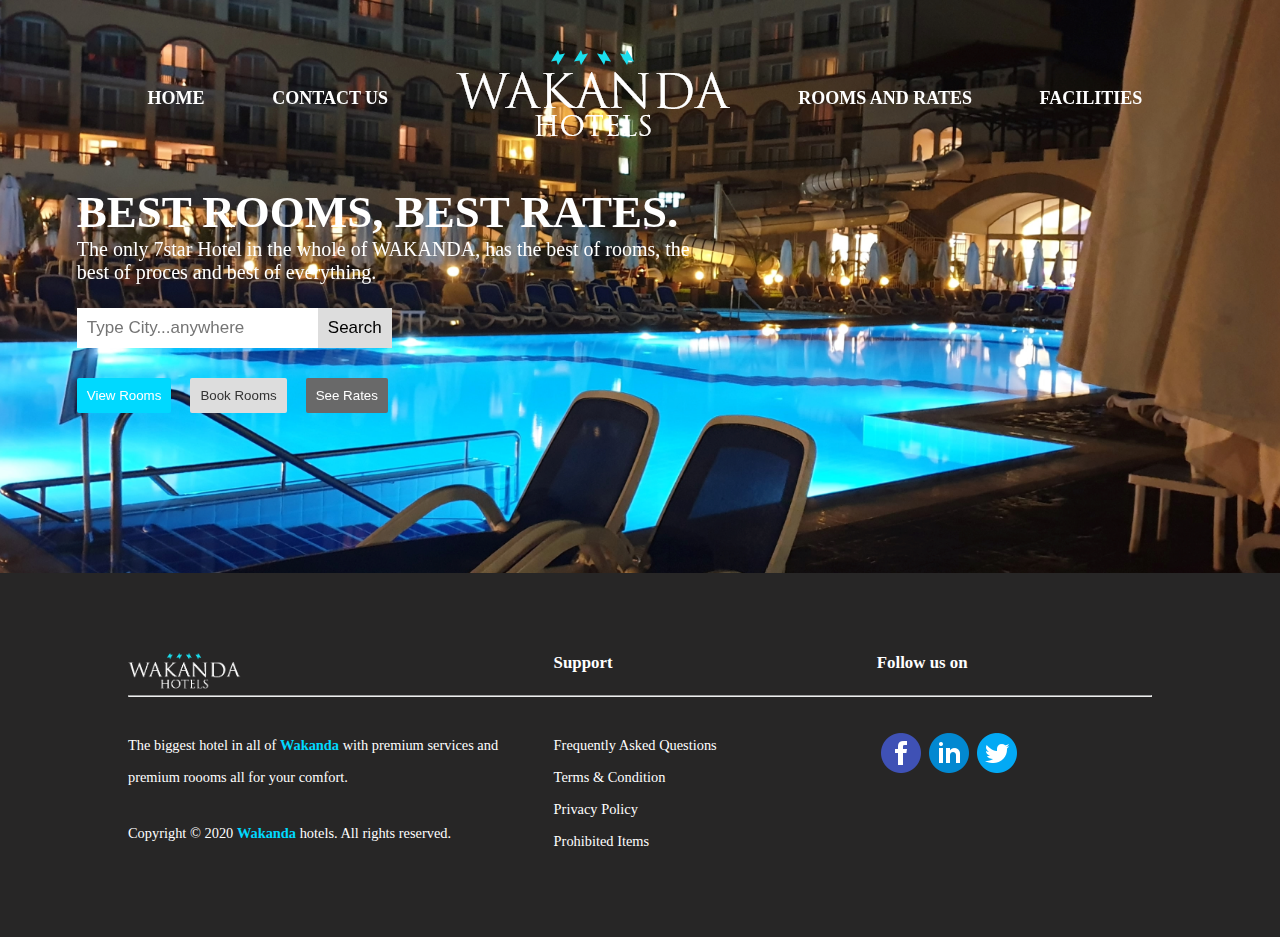
==== commit 16dc4407: "insert footer in pages" ====
--- a/Hotel - 4/index.html
+++ b/Hotel - 4/index.html
@@ -53,6 +53,50 @@
         </div>
       </div>
     </div>
-    <script src="./js/app.js"></script>
+    <section class="footer">
+      <div class="container">
+        <div class="row mb-4">
+          <div class="col-4">
+            <img class="footer__logo" src="assets/images/Logo_and_icon/Logo Light.png" alt="">
+          </div>
+          <div class="col-2">
+            <h3 class="footer__label">Support</h3>
+          </div>
+          <div class="col-2">
+            <h3 class="footer__label">Follow us on</h3>
+          </div>
+        </div>
+        <hr>
+        <div class="row mt-3">
+          <div class="col-4">
+           <p class="footer__text mb-2">
+             The biggest hotel in all of <span class="footer__hotel-name">Wakanda</span>
+             with premium services and premium roooms all for your comfort.</p>
+           <p class="footer__text xm-hide">Copyright &copy; 2020 <span class="footer__hotel-name">Wakanda</span> hotels. All rights reserved.</p>
+          </div>
+          <div class="col-2">
+            <ul>
+              <li class="footer__support">Frequently Asked Questions</li>
+              <li class="footer__support">Terms & Condition</li>
+              <li class="footer__support">Privacy Policy</li>
+              <li class="footer__support">Prohibited Items</li>
+            </ul>
+          </div>
+          <div class="col-2">
+            <ul class="social-handles row">
+              <li class="social-icon"><img src="assets/images/Social Media Icons/icons8_facebook_circled_48px.png" alt=""></li>
+              <li class="social-icon"><img src="assets/images/Social Media Icons/icons8_linkedin_circled_48px.png" alt=""></li>
+              <li class="social-icon"><img src="assets/images/Social Media Icons/icons8_twitter_circled_48px.png" alt=""></li>
+            </ul>
+          </div>
+        </div>
+        <div class="lg-hide row">
+          <div class="col-4">
+            <p class="footer__text">Copyright &copy; 2020 <span class="footer__hotel-name">Wakanda</span> hotels. All rights reserved.</p>
+          </div>
+        </div>
+      </div>
+    </section>
+    <script src="script/app.js"></script>
   </body>
 </html>
--- a/Hotel - 4/css/main.css
+++ b/Hotel - 4/css/main.css
@@ -1,188 +1,264 @@
-/* Rooms and Rate -section */
-.search {
-  margin: 0 2rem;
-  width: 50%;
-}
-
-.search__input {
-  background-color: #f7f7f7f7;
-  padding: 0 4rem;
-  width: 70%;
-}
-.flex {
+*,*::after, *::before{
+  padding: 0;
+  margin: 0;
+  box-sizing: border-box;
+}
+body{
+  font-family: 'Poppins';
+  box-sizing: border-box;
+}
+
+
+/* Contact-section css */
+.flex-container {
   display: flex;
-  padding: 2rem 0;
-}
-.group-buttons {
-  padding: 0;
-}
-.just-btn {
-  /* display: inline-block; */
-  padding: 0.65rem 2rem;
-  border: none;
+  flex-wrap: wrap;
+  flex-direction: row;
+  height: 400;
+  justify-content: space-around;
+}
+
+.form {
+  background-color: white;
+  width: 48%;
+  margin-top: 30px;
+  margin-left: 30px;
+  margin-bottom: 10px;
+  margin-right: 20px;
+}
+
+.image {
+  background-color: white;
+  width: 48%;
+}
+
+input[type=submit] {
+  background-color: rgb(37, 236, 236);
+  display: inline-block;
+  border: none;
+  cursor: pointer;
+  color: white;
   font-size: 1rem;
   font-weight: 500;
-  transition: transform 250ms;
-}
-
-.just-btn:hover {
-  transform: scale(1.1) translateY(0.5rem);
-  cursor: pointer;
-}
-
-.bg-primary {
-  background-color: rgb(0, 217, 255);
-  color: white;
-}
-.bg-dark {
-  background-color: #272626;
-  color: #fff;
-}
-.bg-secondary {
-  background-color: #f7f7f7f7;
+  padding: 1rem 4rem;
+
+}
+
+input[type=text] {
+  padding: 12px 20px;
+  box-sizing: border-box;
+  border: none;
+}
+
+#contactus {
+  font-size: large;
+  margin-top: 50px;
+  margin-bottom: 50px;
+  display: flex;
+  flex-wrap: nowrap;
+  flex-direction: row;
+}
+
+#mails {
+  display: flex;
+  flex-wrap: nowrap;
+  flex-direction: row;
+  justify-content: space-between;
+  margin-bottom: 20px;
+}
+
+#fullname {
+  width: 100%;
+  box-shadow: 2px 2px 2px rgb(223, 219, 219);
+  margin-bottom: 20px;
+}
+
+#phone,
+#address {
+  width: 49%;
+  box-shadow: 2px 2px 2px rgb(223, 219, 219);
+}
+
+#hotelimage {
+  width: 100%;
+  display: flex;
+  flex-wrap: nowrap;
+  border: none;
+  margin-top: 20px;
+}
+
+#message {
+  width: 99.2%;
+  height: 200px;
+  box-shadow: 2px 2px 2px rgb(223, 219, 219);
+  border: none;
+}
+
+#logo {
+  font-size: 50px;
+  text-transform: capitalize;
+  color: grey;
+  padding-left: 20px;
+  padding-bottom: 30px;
+  padding-top: 0px;
+
+
+}
+
+#submit {
+  margin-top: 20px;
+}
+
+@media only screen and (max-width: 900px) {
+  .flex-container {
+      flex-wrap: wrap-reverse;
+      width: 100%;
+  }
+
+  .form {
+      width: 100%;
+      margin-top: 2px;
+  }
+
+  .image {
+      width: 100%;
+  }
+
+  #logo {
+      font-size: 30px;
+      font-weight: bold;
+  }
+
+  .logo {
+      height: 40px;
+  }
+}
+
+@media only screen and (max-width: 350px) {
+
+  #phone,
+  #address {
+      width: 100%;
+      box-shadow: 2px 2px 2px rgb(223, 219, 219);
+  }
+
+  #address {
+      margin-bottom: 20px;
+  }
+
+  #mails {
+      flex-wrap: wrap;
+  }
+
+  #logo {
+      font-size: 25px;
+      font-weight: bold;
+  }
+
+  .logo {
+      height: 30px;
+  }
+}
+/* End Contact-section */
+
+
+
+
+/*Facility -Section css */
+.container{
+  width: 80%;
+  margin: 0 auto;
+}
+
+
+.showcase{
+  padding: 1rem 0;
+  position: relative;
+}
+.showcase img{
+  width: 3rem;
+  position: absolute;
+  top: 1.4rem;
+}
+.showcase h3{
+  font-size: 3rem;
   color: #353535;
-}
-.bg-dark__deep {
-  background-color: #7a7878;
-  color: #fff;
-}
-.rooms__gallery {
+  padding-left: 4rem;
+
+}
+.facility__gallery{
   width: 100%;
   display: grid;
-  grid-template-columns: repeat(auto-fit, minmax(400px, 1fr));
+  grid-template-columns: repeat(auto-fit, minmax(500px, 1fr));
   grid-gap: 1rem;
   margin-bottom: 1rem;
 }
-.rooms__body {
-  color: white;
+.gallery__card{
+  position: relative;
+  height: 25rem;
+  box-shadow: 3px 3px 6px rgba(0, 0, 0,0.8);
+  overflow: hidden;
+  transition: transform 500ms;
+}
+
+.gallery__card:hover{
+  transform: translateY(2px) scale(.9);
+}
+.gallery__image{
+  width: 100%;
+  position: absolute;
+  top: 0;
+  left: 0;
+  height: 100%;
+  object-fit: cover;
+  z-index: -1;
+  animation: moveInTop 500ms ease-out 250ms;
+}
+.gallery__body{
+  background: rgb(0, 217, 255);
+  color: #f1f1f1;
   padding: 1rem;
+  width: 70%;
   position: absolute;
   top: 70%;
-  width: 100%;
-}
-.rooms__body::after {
-  content: "";
-  position: absolute;
-  width: 50%;
-  height: 100%;
-  top: 0;
-  left: 0;
-  background-color: rgba(0, 217, 255, 0.205);
-}
-.rooms__body::before {
-  content: "";
-  position: absolute;
-  width: 50%;
-  height: 100%;
-  top: 0;
-  right: 0;
-  background-color: rgba(25, 28, 29, 0.329);
-  z-index: -1;
-}
-.rooms__title {
-  font-size: 1rem;
-}
-.rooms__title2 {
-  color: white;
-  font-size: 1rem;
-  padding-left: 0.5rem;
-}
-.rooms__text {
-  font-size: 0.7rem;
-}
-.rooms__button {
-  padding: 0 1rem;
-  border: none;
-  color: white;
-  background-color: rgb(0, 217, 255);
-  transition: background-color 250ms;
-}
-.rooms__button2 {
-  padding: 1rem 2rem;
-  border: none;
-  color: white;
-  background-color: rgb(0, 217, 255);
-  transition: background-color 250ms;
-}
-.rooms__button:hover,
-.rooms__button2:hover {
-  cursor: pointer;
-  background-color: rgba(0, 217, 255, 0.767);
-}
-.col {
-  width: 50%;
-}
-
-.center {
-  width: 100%;
-  text-align: center;
-}
-
-@media (max-width: 690px) {
-  .row,
-  .flex {
-    flex-flow: column;
-    /* align-items: flex-start; */
-  }
-  .rooms__body > .row {
-    flex-flow: row;
-  }
-  .row > .rooms__title2 {
-    display: none;
-  }
-  .row > .rooms__button {
-    padding: 1rem 2rem;
-    margin: auto;
-  }
-  .xm-hide {
-    display: none;
-  }
-  .lg-hide {
-    display: block;
-  }
-  .footer__label {
-    display: none;
-  }
-  .footer__logo {
+  transition: all 500ms;
+  box-shadow: 3px 3px 6px rgba(0, 0, 0,0.4);
+  animation: moveInLeft 500ms ease-out;
+}
+
+.gallery__card:hover .gallery__body{
+  transform: translateY(2px);
+}
+
+@media (max-width: 570px) {
+  .facility{
+    margin: 0;
+    width: 100%;
+  }
+  .showcase{
+    margin-left: 7rem;
+  }
+
+
+}
+@media (min-width: 809px) {
+  .gallery__body{
     width: 50%;
   }
-  .col-4,
-  .col-2 {
-    width: 100%;
-    text-align: center;
-  }
-  .social-handles {
-    justify-content: center;
-    flex-flow: row;
-  }
-
-  .search {
-    width: 100%;
-    margin-bottom: 1rem;
-    text-align: center;
-    padding: 0;
-    margin: 0;
-  }
-  .search__input {
-    width: 100%;
-    margin-bottom: 1rem;
-  }
-  .group-buttons {
-    display: flex;
-    flex-flow: column;
-    justify-content: center;
-    align-items: center;
-  }
-  .just-btn {
-    width: 50%;
-    margin-bottom: 1rem;
-  }
-  .just-btn:not(:first-child) {
-    margin-bottom: 1rem;
-  }
-}
-
-/* nav and home */
+
+}
+
+@keyframes moveInLeft {
+  from{
+    transform: translate(-1000px);
+  }
+}
+
+
+/* End Facilities-section  */
+
+
+
 /*Home - Section */
 * a {
   text-decoration: none;
@@ -207,16 +283,17 @@
 
 @keyframes sliderBack {
   0% {
-    background: url(../assets/images/SliderImages/Image2.png);
+    background:  url(../assets/images/SliderImages/Image2.png);
+    
   }
   50% {
     background: url(../assets/images/SliderImages/Image4.png);
-    background-color: rgba(0, 0, 0, 0.4);
+    background-color: rgba(0, 0, 0,0.4);
     background-blend-mode: darken;
   }
   75% {
     background: url(../assets/images/SliderImages/Image3.png);
-    background-color: rgba(0, 0, 0, 0.4);
+    background-color: rgba(0, 0, 0,0.4);
     background-blend-mode: darken;
   }
   100% {
@@ -224,41 +301,44 @@
   }
 }
 
-.bg-teal {
+.bg-teal{
   background-color: rgb(0, 217, 255);
 }
 
-.hum-nav {
+.hum-nav{
   text-align: center;
   overflow: hidden;
 }
 
-.hide {
+.hide{
   display: none;
 }
 
-.show {
+.show{
   display: block;
 }
 
-.hum-nav li {
+
+.hum-nav li{
   margin-right: 3rem;
   transition: 200ms;
   animation: moveUp 500ms;
 }
 
-@keyframes moveUp {
-  from {
+@keyframes moveUp{
+  from{
     transform: translateY(-20rem);
   }
 }
-.hum-nav li a {
+.hum-nav li a{
   color: white;
 }
 
+
+
 nav {
-  margin-top: 40px;
-  padding: 20px;
+  
+  padding: 5rem 5rem 2rem;
 }
 nav ul {
   display: flex;
@@ -266,7 +346,7 @@
   flex-wrap: nowrap;
 }
 
-nav ul:hover {
+nav ul:hover{
   color: rgb(0, 217, 255);
 }
 
@@ -445,3 +525,245 @@
     margin-bottom: 10px;
   }
 }
+
+
+
+/*Footer-section */
+.footer{
+  background-color: #272626;
+  color: #fff;
+  padding: 5rem 0;
+  font-size: .9rem;
+}
+.row {
+  display: flex;
+  justify-content: space-between;
+  /* align-items: flex-start; */
+} 
+
+.col-4{
+  width: calc(40% - 2rem);
+}
+.col-2{
+  width: calc((60% / 2) - 2rem);
+}
+
+.mb-2{
+  margin-bottom: 1.5rem;
+}
+.mt-3{
+  margin-top: 2rem;
+}
+
+.footer__logo{
+  width: 30%;
+}
+
+.footer__text, .footer__support{
+  line-height: 2rem;
+}
+.footer__hotel-name{
+  color: rgb(0, 217, 255);
+  font-weight: bold;
+}
+.social-handles{
+  justify-content: start;
+}
+
+.lg-hide{
+  display: none;
+}
+
+
+.header nav{
+  margin: 0;
+  padding: 3rem 0 ;
+}
+
+
+
+
+
+/* INdex -section */
+.search{
+  margin: 0 2rem;
+  width: 50%;
+}
+
+.search__input{
+  background-color: #f7f7f7f7;
+  padding: 0 4rem;
+  width: 70%;
+}
+.flex{
+  display: flex;
+  padding: 2rem 0;
+}
+.group-buttons{
+  padding: 0;
+}
+.just-btn{
+  /* display: inline-block; */
+  padding: .65rem 2rem;
+  border: none;
+  font-size: 1rem;
+  font-weight: 500;
+  transition: transform 250ms;
+}
+
+.just-btn:hover{
+  transform: scale(1.1) translateY(.5rem);
+  cursor: pointer;
+}
+
+.bg-primary{
+  background-color: rgb(0, 217, 255);
+  color: white;
+}
+.bg-dark{
+  background-color: #272626;
+  color: #fff;
+}
+.bg-secondary{
+  background-color: #f7f7f7f7;
+  color: #353535;
+}
+.bg-dark__deep{
+  background-color: #7a7878;
+  color: #fff;
+}
+.rooms__gallery{
+  width: 100%;
+  display: grid;
+  grid-template-columns: repeat(auto-fit, minmax(400px, 1fr));
+  grid-gap: 1rem;
+  margin-bottom: 1rem;
+}
+.rooms__body{
+color: white;
+  padding: 1rem;
+  position: absolute;
+  top: 70%;
+  width: 100%;
+
+}
+.rooms__body::after{
+  content: '';
+  position: absolute;
+  width: 50%;
+  height: 100%;
+  top: 0;
+  left: 0;
+  background-color: rgba(0, 217, 255, 0.205);
+}
+.rooms__body::before{
+  content: '';
+  position: absolute;
+  width: 50%;
+  height: 100%;
+  top: 0;
+  right: 0;
+  background-color: rgba(25, 28, 29, 0.329);
+  z-index: -1;
+}
+.rooms__title{
+  font-size: 1rem;
+}
+.rooms__title2{
+  color: white;
+  font-size: 1rem;
+  padding-left: .5rem;
+}
+.rooms__text{
+  font-size: .7rem;
+}
+.rooms__button{
+  padding: 0 1rem;
+  border: none;
+  color: white;
+  background-color: rgb(0, 217, 255);
+  transition: background-color 250ms;
+}
+.rooms__button2{
+  padding: 1rem 2rem;
+  border: none;
+  color: white;
+  background-color: rgb(0, 217, 255);
+  transition: background-color 250ms;
+}
+.rooms__button:hover,
+.rooms__button2:hover{
+  cursor: pointer;
+  background-color: rgba(0, 217, 255, 0.767);
+}
+.col{
+  width: 50%;
+}
+
+.center {
+  width: 100%;
+  text-align: center;
+}
+
+
+@media (max-width: 690px ){
+  .row, .flex {
+    flex-flow: column;
+    /* align-items: flex-start; */
+  }
+  .rooms__body > .row{
+    flex-flow: row;
+  }
+  .row > .rooms__title2{
+    display: none;
+  }
+  .row > .rooms__button{
+    padding: 1rem 2rem;
+    margin: auto;
+  }
+  .xm-hide{
+    display: none;
+  }
+  .lg-hide{
+    display: block;
+  }
+  .footer__label{
+    display: none;
+  }
+  .footer__logo{
+    width: 50%;
+  }
+  .col-4, .col-2{
+    width: 100%;
+    text-align: center;
+  }
+  .social-handles{
+    justify-content: center;
+    flex-flow: row;
+  }
+  
+  .search {
+    width: 100%;
+    margin-bottom: 1rem;
+    text-align: center;
+    padding: 0;
+    margin: 0;
+  }
+  .search__input{
+    width: 100%;
+    margin-bottom: 1rem;
+  }
+  .group-buttons{
+    display: flex;
+    flex-flow: column;
+    justify-content: center;
+    align-items: center;
+  }
+  .just-btn{
+    width: 50%;
+    margin-bottom: 1rem;
+  }
+  .just-btn:not(:first-child){
+    margin-bottom: 1rem;
+  }
+}
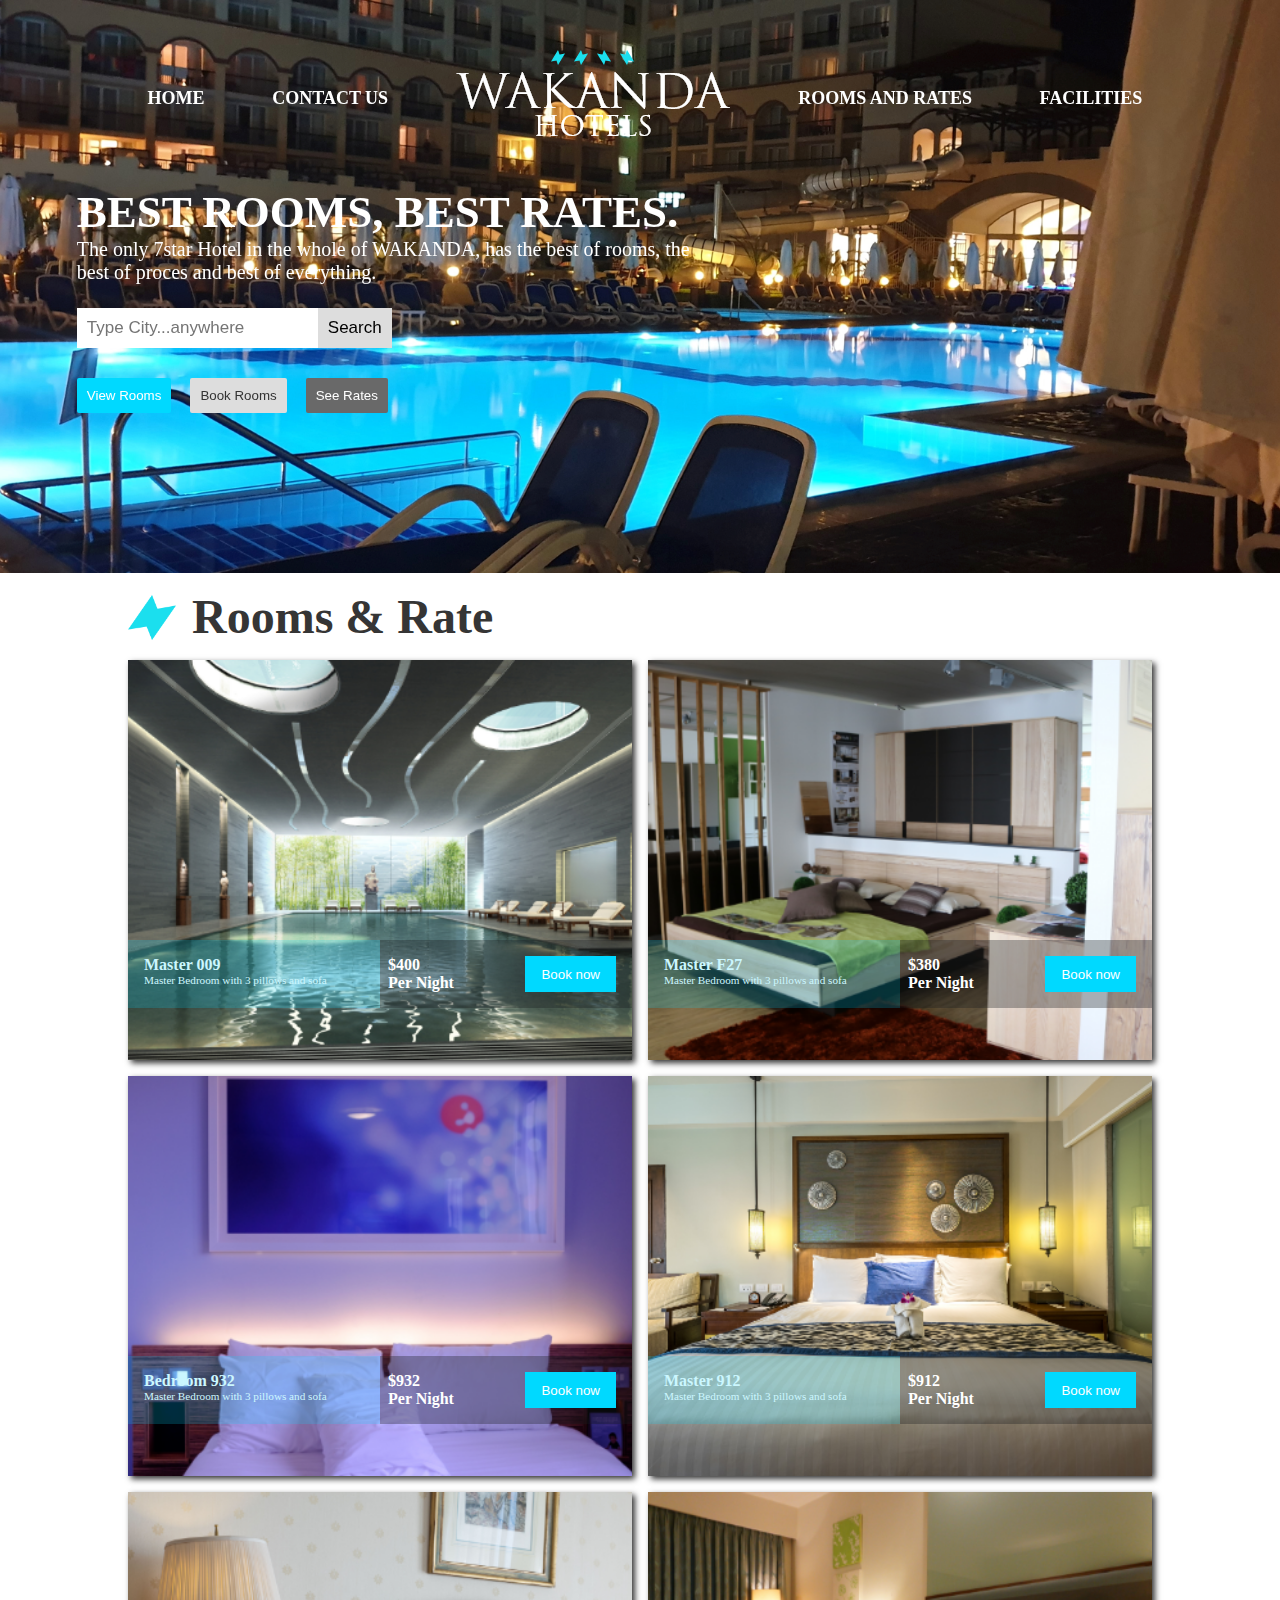
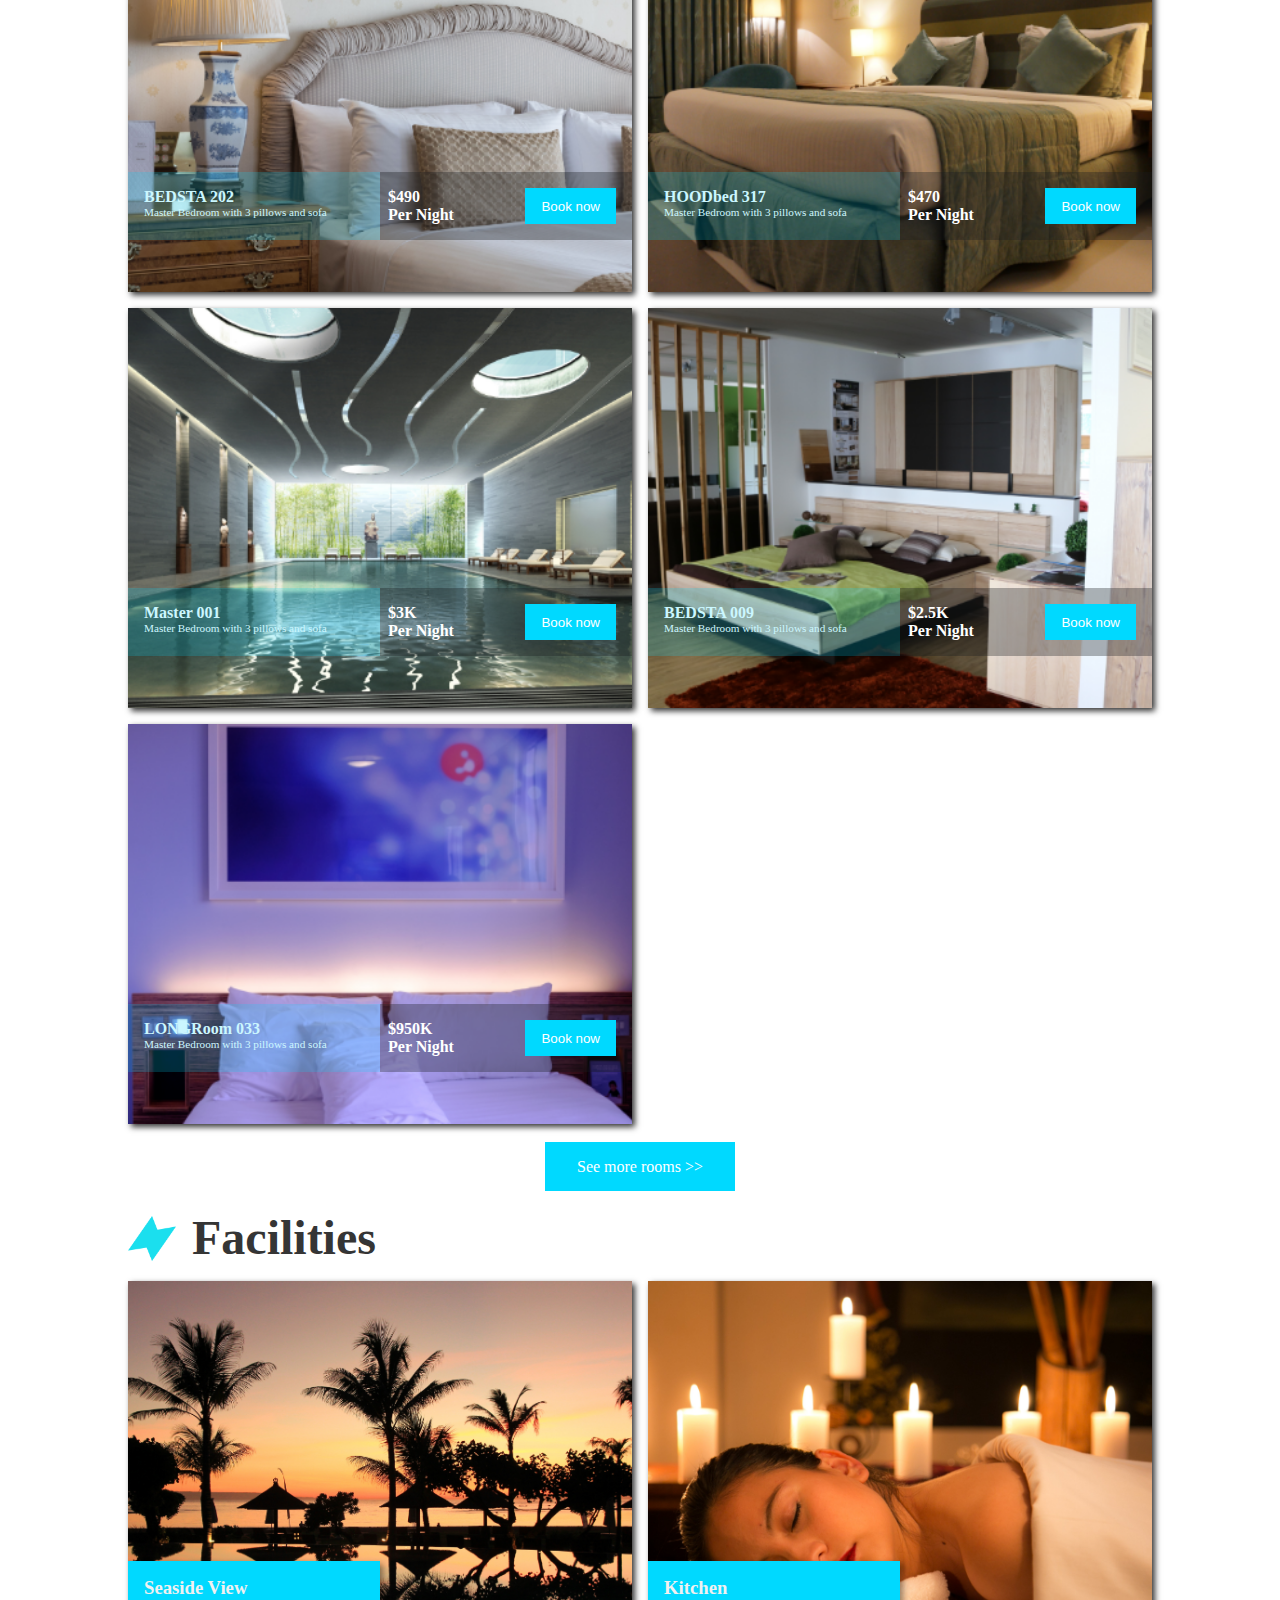
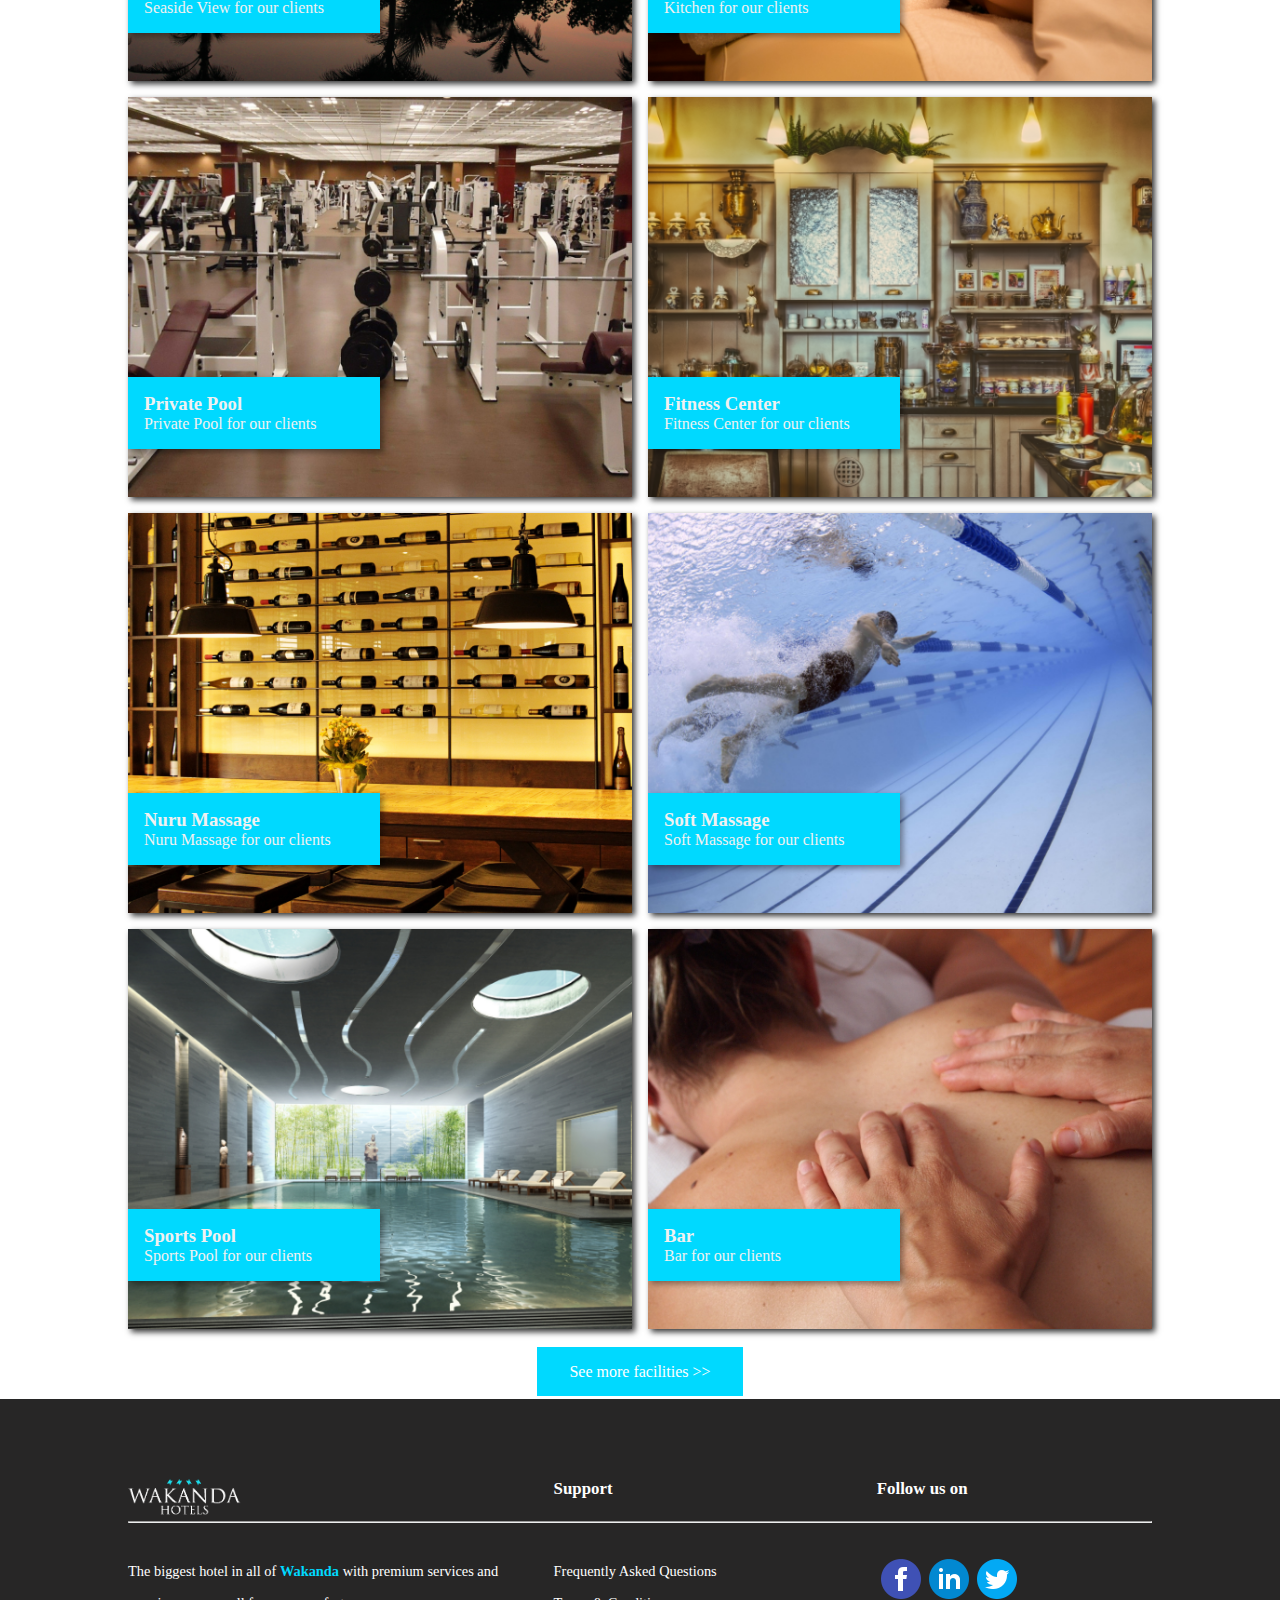
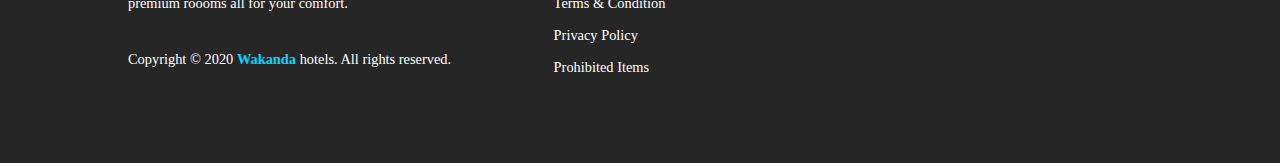
==== commit cdd4d6b8: "index page updated" ====
--- a/Hotel - 4/index.html
+++ b/Hotel - 4/index.html
@@ -53,6 +53,186 @@
         </div>
       </div>
     </div>
+    <section class="rooms">
+      <div class="container">
+        <div class="showcase heading">
+          <img src="./assets/images/Logo_and_icon/Icon beside heads.png" alt="">
+          <h3>Rooms & Rate</h3>
+        </div>
+        <div id="roomsGallery" class="rooms__gallery">
+          <div class="gallery__card">
+            <img class="gallery__image" src="./assets/images/Rooms_and_Rates/Room (1).png" alt="">
+            <div class="rooms__body">
+             <div class="row">
+               <div class="col">
+                 <h4 class="rooms__title">Master 009</h4>
+                 <p class="rooms__text">Master Bedroom with 3 pillows and sofa</p>
+               </div>
+               <div class="col row">
+                <h4 class="rooms__title2">$400 <br> <span>Per Night</span></h4>
+                <button class="rooms__button">Book now</button>
+               </div>
+             </div>
+            </div>
+          </div>
+          <div class="gallery__card">
+            <img class="gallery__image" src="./assets/images/Rooms_and_Rates/Room (2).png" alt="">
+            <div class="rooms__body">
+             <div class="row">
+               <div class="col">
+                 <h4 class="rooms__title">Master F27</h4>
+                 <p class="rooms__text">Master Bedroom with 3 pillows and sofa</p>
+               </div>
+               <div class="col row">
+                <h4 class="rooms__title2">$380 <br> <span>Per Night</span></h4>
+                <button class="rooms__button">Book now</button>
+               </div>
+             </div>
+            </div>
+          </div>
+          <div class="gallery__card">
+            <img class="gallery__image" src="./assets/images/Rooms_and_Rates/Room (3).png" alt="">
+            <div class="rooms__body">
+             <div class="row">
+               <div class="col">
+                 <h4 class="rooms__title">Bedroom 932</h4>
+                 <p class="rooms__text">Master Bedroom with 3 pillows and sofa</p>
+               </div>
+               <div class="col row">
+                <h4 class="rooms__title2">$932 <br> <span>Per Night</span></h4>
+                <button class="rooms__button">Book now</button>
+               </div>
+             </div>
+            </div>
+          </div>
+          <div class="gallery__card">
+            <img class="gallery__image" src="./assets/images/Rooms_and_Rates/Room (4).png" alt="">
+            <div class="rooms__body">
+             <div class="row">
+               <div class="col">
+                 <h4 class="rooms__title">Master 912</h4>
+                 <p class="rooms__text">Master Bedroom with 3 pillows and sofa</p>
+               </div>
+               <div class="col row">
+                <h4 class="rooms__title2">$912 <br> <span>Per Night</span></h4>
+                <button class="rooms__button">Book now</button>
+               </div>
+             </div>
+            </div>
+          </div>
+          <div class="gallery__card">
+            <img class="gallery__image" src="./assets/images/Rooms_and_Rates/Room (5).png" alt="">
+            <div class="rooms__body">
+             <div class="row">
+               <div class="col">
+                 <h4 class="rooms__title">BEDSTA 202</h4>
+                 <p class="rooms__text">Master Bedroom with 3 pillows and sofa</p>
+               </div>
+               <div class="col row">
+                <h4 class="rooms__title2">$490 <br> <span>Per Night</span></h4>
+                <button class="rooms__button">Book now</button>
+               </div>
+             </div>
+            </div>
+          </div>
+          <div class="gallery__card">
+            <img class="gallery__image" src="./assets/images/Rooms_and_Rates/Room (6).png" alt="">
+            <div class="rooms__body">
+             <div class="row">
+               <div class="col">
+                 <h4 class="rooms__title">HOODbed 317</h4>
+                 <p class="rooms__text">Master Bedroom with 3 pillows and sofa</p>
+               </div>
+               <div class="col row">
+                <h4 class="rooms__title2">$470 <br> <span>Per Night</span></h4>
+                <button class="rooms__button">Book now</button>
+               </div>
+             </div>
+            </div>
+          </div>
+          <div class="gallery__card">
+            <img class="gallery__image" src="./assets/images/Rooms_and_Rates/Room (7).png" alt="">
+            <div class="rooms__body">
+             <div class="row">
+               <div class="col">
+                 <h4 class="rooms__title">Master 001</h4>
+                 <p class="rooms__text">Master Bedroom with 3 pillows and sofa</p>
+               </div>
+               <div class="col row">
+                <h4 class="rooms__title2">$3K <br> <span>Per Night</span></h4>
+                <button class="rooms__button">Book now</button>
+               </div>
+             </div>
+            </div>
+          </div>
+          <div class="gallery__card">
+            <img class="gallery__image" src="./assets/images/Rooms_and_Rates/Room (8).png" alt="">
+            <div class="rooms__body">
+             <div class="row">
+               <div class="col">
+                 <h4 class="rooms__title">BEDSTA 009</h4>
+                 <p class="rooms__text">Master Bedroom with 3 pillows and sofa</p>
+               </div>
+               <div class="col row">
+                <h4 class="rooms__title2">$2.5K <br> <span>Per Night</span></h4>
+                <button class="rooms__button">Book now</button>
+               </div>
+             </div>
+            </div>
+          </div>
+          <div class="gallery__card">
+            <img class="gallery__image" src="./assets/images/Rooms_and_Rates/Room (9).png" alt="">
+            <div class="rooms__body">
+             <div class="row">
+               <div class="col">
+                 <h4 class="rooms__title">LONGRoom 033</h4>
+                 <p class="rooms__text">Master Bedroom with 3 pillows and sofa</p>
+               </div>
+               <div class="col row">
+                <h4 class="rooms__title2">$950K <br> <span>Per Night</span></h4>
+                <button class="rooms__button">Book now</button>
+               </div>
+             </div>
+            </div>
+          </div>
+        </div>
+        <br>
+        <div class="center">
+          <a class="rooms__button2" href="./rooms_rate.html">See more rooms >></a>
+        </div>
+        <br>
+      </div>
+    </section>
+    <section class="facility">
+      <div class="container">
+        <div class="showcase">
+          <img src="./assets/images/Logo_and_icon/Icon beside heads.png" alt="">
+          <h3>Facilities</h3>
+        </div>
+      
+        <div id="facilityGallery" class="facility__gallery">
+          <div class="gallery__card">
+            <img class="gallery__image" src="./assets/images/Facilities/Facility (1).png" alt="">
+            <div class="gallery__body">
+              <h3 class="gallery__body--head">Seaside View</h3>
+              <p class="gallery__body--text">Seaside View for our clients </p>
+            </div>
+          </div>
+          <div class="gallery__card">
+            <img class="gallery__image" src="./assets/images/Facilities/Facility (4).png" alt="">
+            <div class="gallery__body">
+              <h3 class="gallery__body--head">Kitchen View</h3>
+              <p class="gallery__body--text">Kitchen View for our clients </p>
+            </div>
+          </div>
+        </div>
+        <br>
+        <div class="center">
+          <a class="rooms__button2" href="./facilities.html">See more facilities >></a>
+        </div>
+        <br>
+      </div>
+    </section>
     <section class="footer">
       <div class="container">
         <div class="row mb-4">
